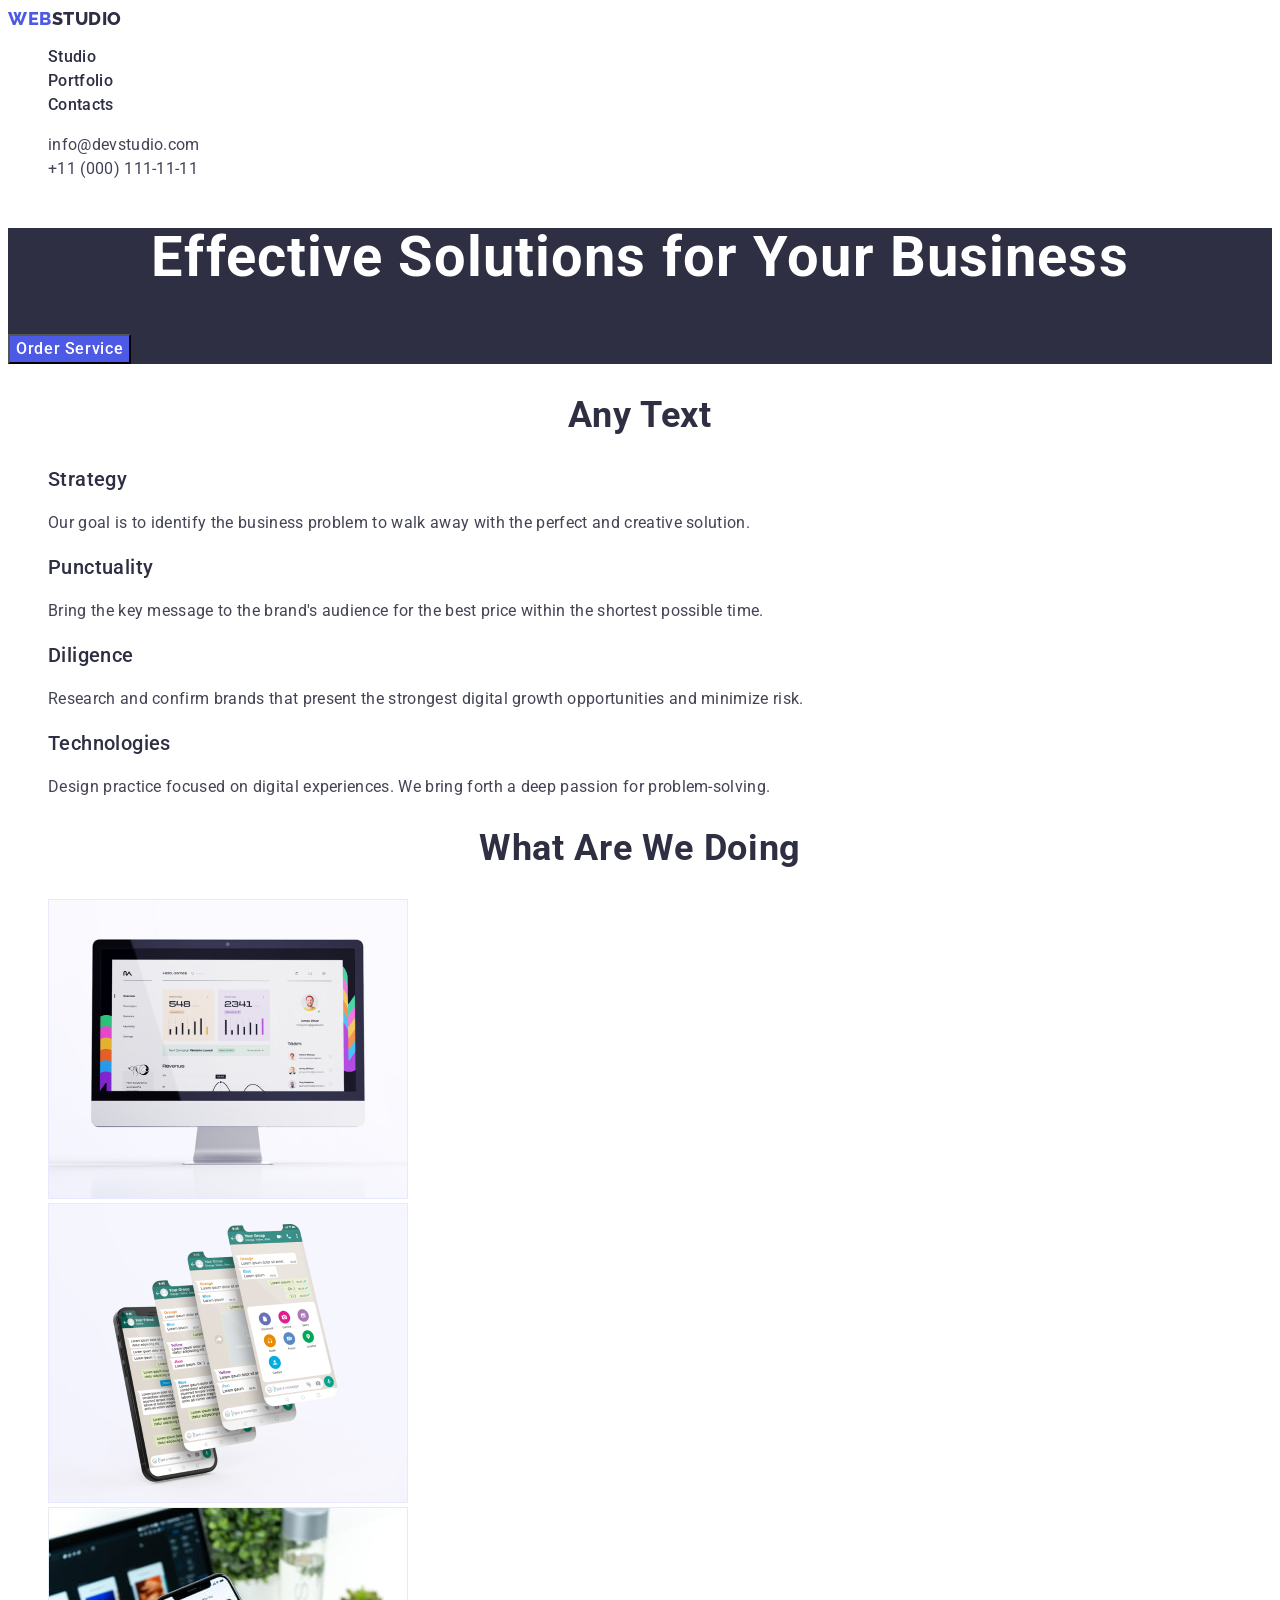
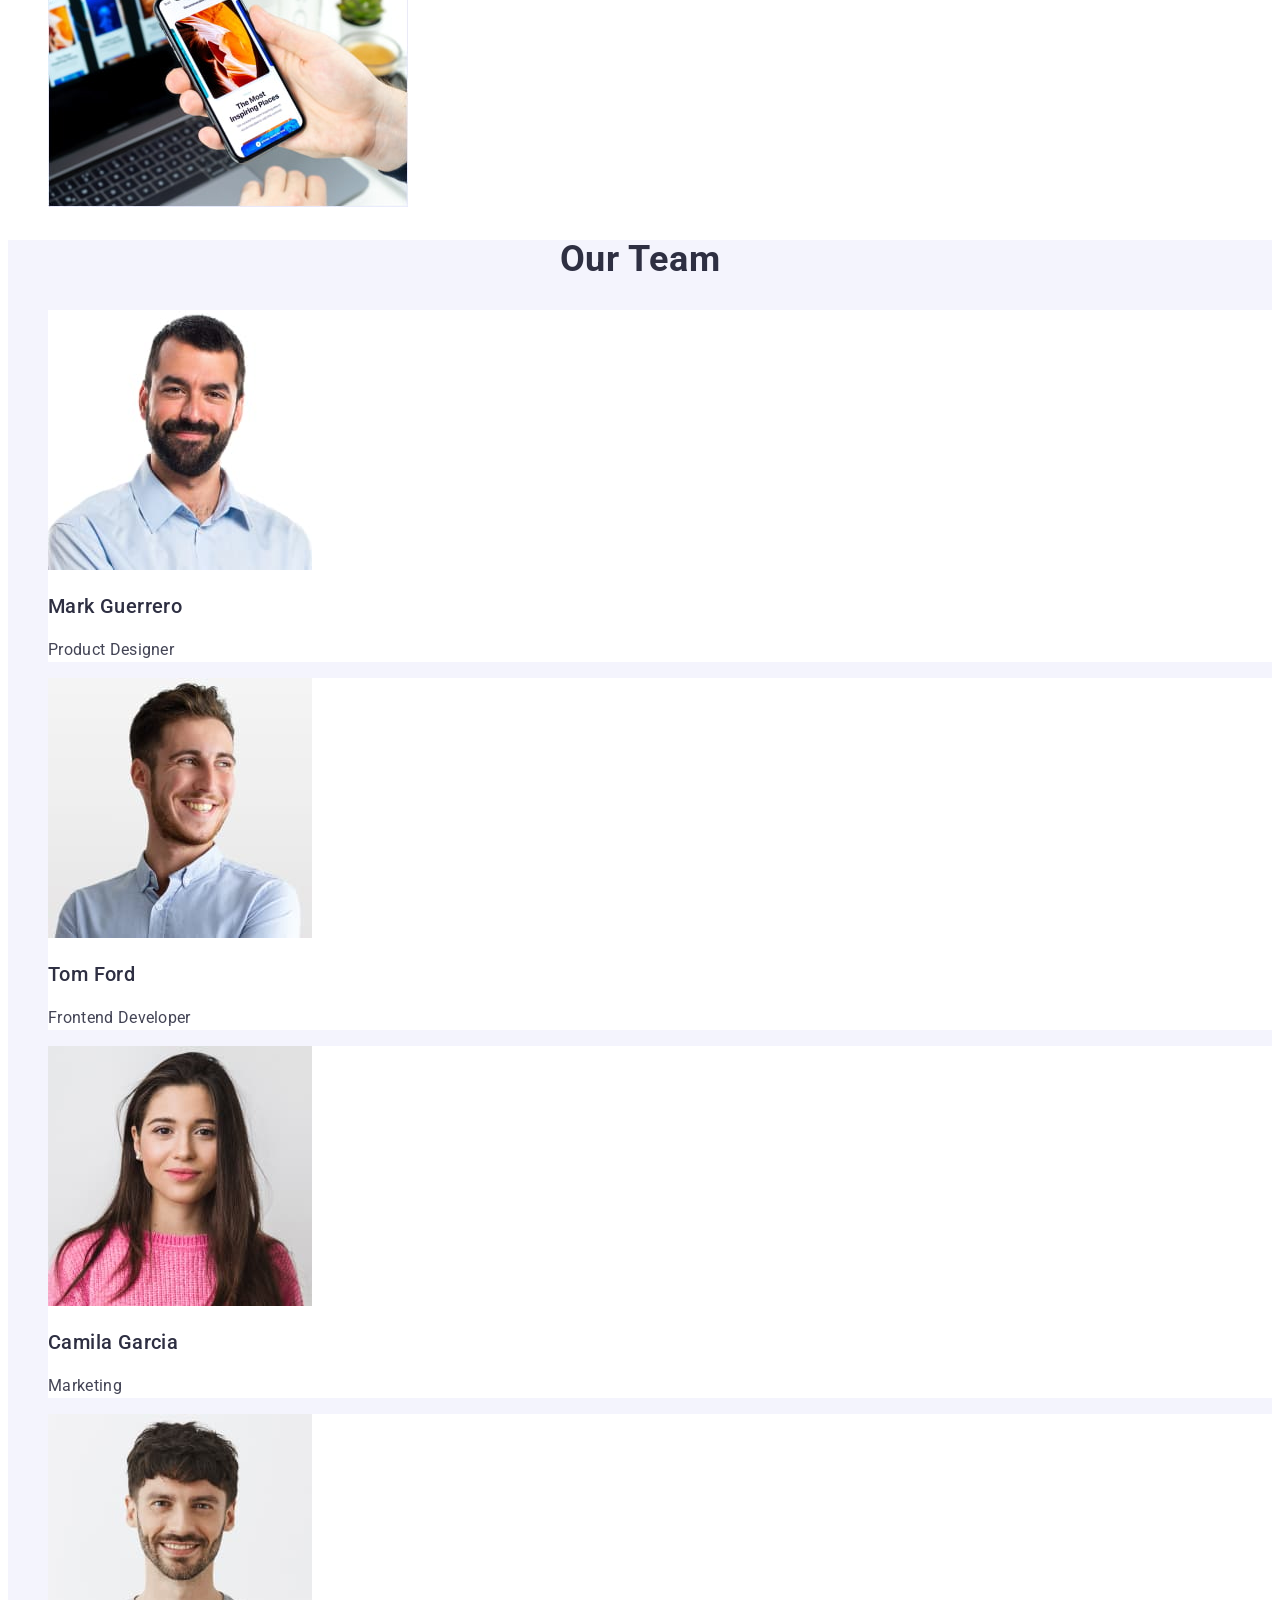
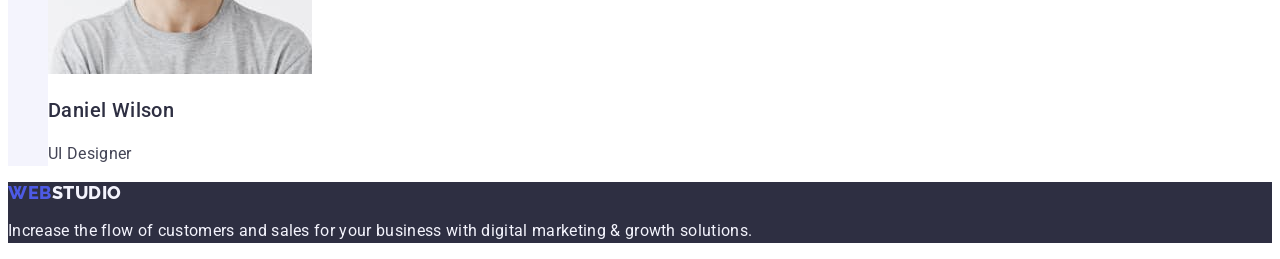
==== index.html @ 791311cb "- Update styles" ====
<!DOCTYPE html>
<html lang="en">
  <head>
    <meta charset="UTF-8" />
    <meta name="viewport" content="width=device-width, initial-scale=1.0" />
    <meta name="description" content="Web Studio" />
    <link href="./css/styles.css" rel="stylesheet" type="text/css" />
    <link rel="preconnect" href="https://fonts.googleapis.com" />
    <link rel="preconnect" href="https://fonts.gstatic.com" crossorigin />
    <link
      href="https://fonts.googleapis.com/css2?family=Raleway:wght@700&family=Roboto:wght@400;500;700;900&display=swap"
      rel="stylesheet"
    />
    <title>Web Studio</title>
  </head>

  <body>
    <header>
      <nav class="site-nav">
        <a class="link" href="./index.html"
          >WEB<span class="text-logo-studio">Studio</span></a
        >
        <!-- Navigation section -->
        <ul class="list">
          <li><a class="link" href="./index.html">Studio</a></li>
          <li><a class="link" href="./portfolio.html">Portfolio</a></li>
          <li><a class="link" href="">Contacts</a></li>
        </ul>
      </nav>
      <!-- Contacts section  -->
      <address class="contacts">
        <ul class="list">
          <li>
            <a class="link" href="mailto:info@devstudio.com"
              >info@devstudio.com</a
            >
          </li>
          <li>
            <a class="link" href="tel:+110001111111">+11 (000) 111-11-11</a>
          </li>
        </ul>
      </address>
    </header>

    <main>
      <!-- FIRST MAIN SECTION  -->
      <section class="first-section">
        <h1 class="first-header">Effective Solutions for Your Business</h1>
        <button type="button" class="order-service-button">
          Order Service
        </button>
      </section>
      <!-- SECOND SECTION  -->
      <section class="second-section">
        <!-- THERES NO HEADER BUT VALIDATOR ASKS FOR IT THERES NO HEADER BUT VALIDATOR ASKS FOR IT THERES NO HEADER BUT VALIDATOR ASKS FOR IT -->
        <h2 class="second-header">any text</h2>
        <!-- THERES NO HEADER BUT VALIDATOR ASKS FOR IT THERES NO HEADER BUT VALIDATOR ASKS FOR IT THERES NO HEADER BUT VALIDATOR ASKS FOR IT -->
        <ul class="list">
          <li>
            <h3 class="third-header">Strategy</h3>
            <p class="about-our-work">
              Our goal is to identify the business problem to walk away with the
              perfect and creative solution.
            </p>
          </li>
          <li>
            <h3 class="third-header">Punctuality</h3>
            <p class="about-our-work">
              Bring the key message to the brand's audience for the best price
              within the shortest possible time.
            </p>
          </li>
          <li>
            <h3 class="third-header">Diligence</h3>
            <p class="about-our-work">
              Research and confirm brands that present the strongest digital
              growth opportunities and minimize risk.
            </p>
          </li>
          <li>
            <h3 class="third-header">Technologies</h3>
            <p class="about-our-work">
              Design practice focused on digital experiences. We bring forth a
              deep passion for problem-solving.
            </p>
          </li>
        </ul>
      </section>
      <!-- SECTION THREE  -->
      <section class="third-section">
        <h2 class="second-header">What are we doing</h2>
        <ul class="list">
          <li>
            <img
              src="./images/stuff/computer.jpg"
              width="360"
              height="300"
              alt="Computer"
            />
          </li>
          <li>
            <img
              src="./images/stuff/phone-layers.jpg"
              width="360"
              height="300"
              alt="Phone and layers"
            />
          </li>
          <li>
            <img
              src="./images/stuff/phone.jpg"
              width="360"
              height="300"
              alt="Phone"
            />
          </li>
        </ul>
      </section>
      <!-- SECTION FOUR  -->
      <section class="four-section">
        <h2 class="second-header">Our Team</h2>
        <ul class="list">
          <li class="underlist">
            <img
              src="./images/team/Mark.jpg"
              width="264"
              height="260"
              alt="Mark Guerrero"
            />
            <h3 class="third-header">Mark Guerrero</h3>
            <p class="about-our-work">Product Designer</p>
          </li>
          <li class="underlist">
            <img
              src="./images/team/Tom.jpg"
              width="264"
              height="260"
              alt="Tom Ford"
            />
            <h3 class="third-header">Tom Ford</h3>
            <p class="about-our-work">Frontend Developer</p>
          </li>
          <li class="underlist">
            <img
              src="./images/team/Camila.jpg"
              width="264"
              height="260"
              alt="Camila Garcia"
            />
            <h3 class="third-header">Camila Garcia</h3>
            <p class="about-our-work">Marketing</p>
          </li>
          <li class="underlist">
            <img
              src="./images/team/Daniel.jpg"
              width="264"
              height="260"
              alt="Daniel Wilson"
            />
            <h3 class="third-header">Daniel Wilson</h3>
            <p class="about-our-work">UI Designer</p>
          </li>
        </ul>
      </section>
    </main>
    <!-- FOOTER  -->
    <footer class="footer">
      <a class="link" href="./index.html"
        >WEB<span class="text-logo-studio-footer">Studio</span></a
      >
      <p class="footer-text">
        Increase the flow of customers and sales for your business with digital
        marketing & growth solutions.
      </p>
    </footer>
  </body>
</html>
---- css/styles.css ----
:root {
  --header-text-color: #2e2f42;
  --iris: #4d5ae5;
  --navyblue: #2e2f42;
}

body {
  font-family: "Roboto", sans-serif;
  color: #434455;
  background-color: #ffffff;
}

.list {
  list-style: none;
}

.link {
  text-decoration: none;
}

.site-nav > .link {
  font-family: "Raleway", sans-serif;
  color: var(--iris, #4d5ae5);
  font-weight: 800;
  font-size: 18px;
  line-height: 1.17;
  letter-spacing: 0.03em;
  text-transform: uppercase;
  text-decoration: none;
}

.text-logo-studio {
  text-transform: uppercase;
  font-family: "Raleway", sans-serif;
  color: var(--navyblue, #2e2f42);
  font-weight: 800;
  font-size: 18px;
  line-height: 1.17;
  letter-spacing: 0.03em;
  text-decoration: none;
}

.site-nav .list .link {
  font-weight: 500;
  line-height: 1.5;
  letter-spacing: 0.02em;
  color: #2e2f42;
}

address {
  font-style: normal;
}

.site-nav {
  text-decoration: none;
}

.site-nav .list .link:hover,
.link:focus {
  color: #404bbf;
  font-style: normal;
  font-weight: 500;
  line-height: 24px;
  letter-spacing: 0.32px;
}

.site-nav .list .link:focus {
  color: #404bbf;
}

.contacts .list .link:hover {
  color: #404bbf;
}

.contacts .list .link:focus {
  color: #404bbf;
}

.contacts .list .link {
  color: #434455;
}

.contacts .list {
  line-height: 1.5;
  letter-spacing: 0.02em;
  color: #434455;
}

.first-header {
  color: #fff;
  text-align: center;
  /* Header 1 */
  font-size: 56px;
  font-style: normal;
  font-weight: 700;
  line-height: 1.07;
  letter-spacing: 1.12px;
}

.third-header {
  color: #2e2f42;
  font-size: 20px;
  font-style: normal;
  font-weight: 500;
  line-height: 1.2;
  letter-spacing: 0.02em;
}

.second-header {
  color: #2e2f42;
  text-align: center;
  font-size: 36px;
  font-style: normal;
  font-weight: 700;
  line-height: 1.2;
  letter-spacing: 0.72px;
  text-transform: capitalize;
}

.portfolio-section .list .about-our-work {
  font-size: 16px;
  line-height: 1.5;
  letter-spacing: 0.02em;
  color: #434455;
}

.second-header-portfolio {
  font-weight: 500;
  font-size: 20px;
  line-height: 1.2;
  letter-spacing: 0.02em;
  color: #2e2f42;
}

.first-section {
  background-color: #2e2f42;
}

.third-section > h2 {
  line-height: 1.11;
}

.four-section {
  background-color: #f4f4fd;
}

.four-section .underlist {
  background-color: #ffffff;
}

.four-section > h2 {
  line-height: 1.11;
}

.four-section > p {
  font-size: 16px;
  line-height: 1.5;
  letter-spacing: 0.02em;
}

.four-section .list > p {
  font-size: 16px;
  line-height: 1.5;
  letter-spacing: 0.02em;
}

.about-our-work {
  font-size: 16px;
  font-style: normal;
  font-weight: 400;
  line-height: 1.5;
  letter-spacing: 0.02em;
}

.contacts-mail:hover {
  color: #404bbf;
  justify-content: center;
  flex-shrink: 0;
}

.order-service-button {
  background: var(--iris, #4d5ae5);
  cursor: pointer;
  color: #ffffff;
  font-family: "Roboto", sans-serif;
  /* Button Text */
  font-size: 16px;
  font-style: normal;
  font-weight: 500;
  line-height: 1.5;
  letter-spacing: 0.04em;
}

.order-service-button:hover,
.order-service-button:focus {
  background-color: #404bbf;
}

.sorting-button {
  cursor: pointer;
  font-family: "Roboto", sans-serif;
  font-weight: 500;
  font-size: 16px;
  line-height: 1.5;
  letter-spacing: 0.04em;
  color: #4d5ae5;
  background-color: #f4f4fd;
}

.sorting-button:hover {
  color: #ffffff;
  background-color: #404bbf;
}

.sorting-button:focus {
  color: #ffffff;
  background-color: #404bbf;
}

footer {
  background-color: #2e2f42;
  flex-shrink: 0;
}

.footer .link {
  font-family: "Raleway", sans-serif;
  font-weight: 800;
  font-size: 18px;
  line-height: 1.17;
  letter-spacing: 0.03em;
  text-transform: uppercase;
  color: #4d5ae5;
}

.text-logo-studio-footer {
  color: var(--cloud, #f4f4fd);
  font-family: Raleway;
  font-size: 18px;
  font-style: normal;
  font-weight: 800;
  line-height: 1.17; /* 116.667% */
  letter-spacing: 0.03em;
  text-transform: uppercase;
}

.footer-text {
  color: #f4f4fd;
  font-size: 16px;
  font-style: normal;
  font-weight: 400;
  line-height: 24px;
  letter-spacing: 0.32px;
}
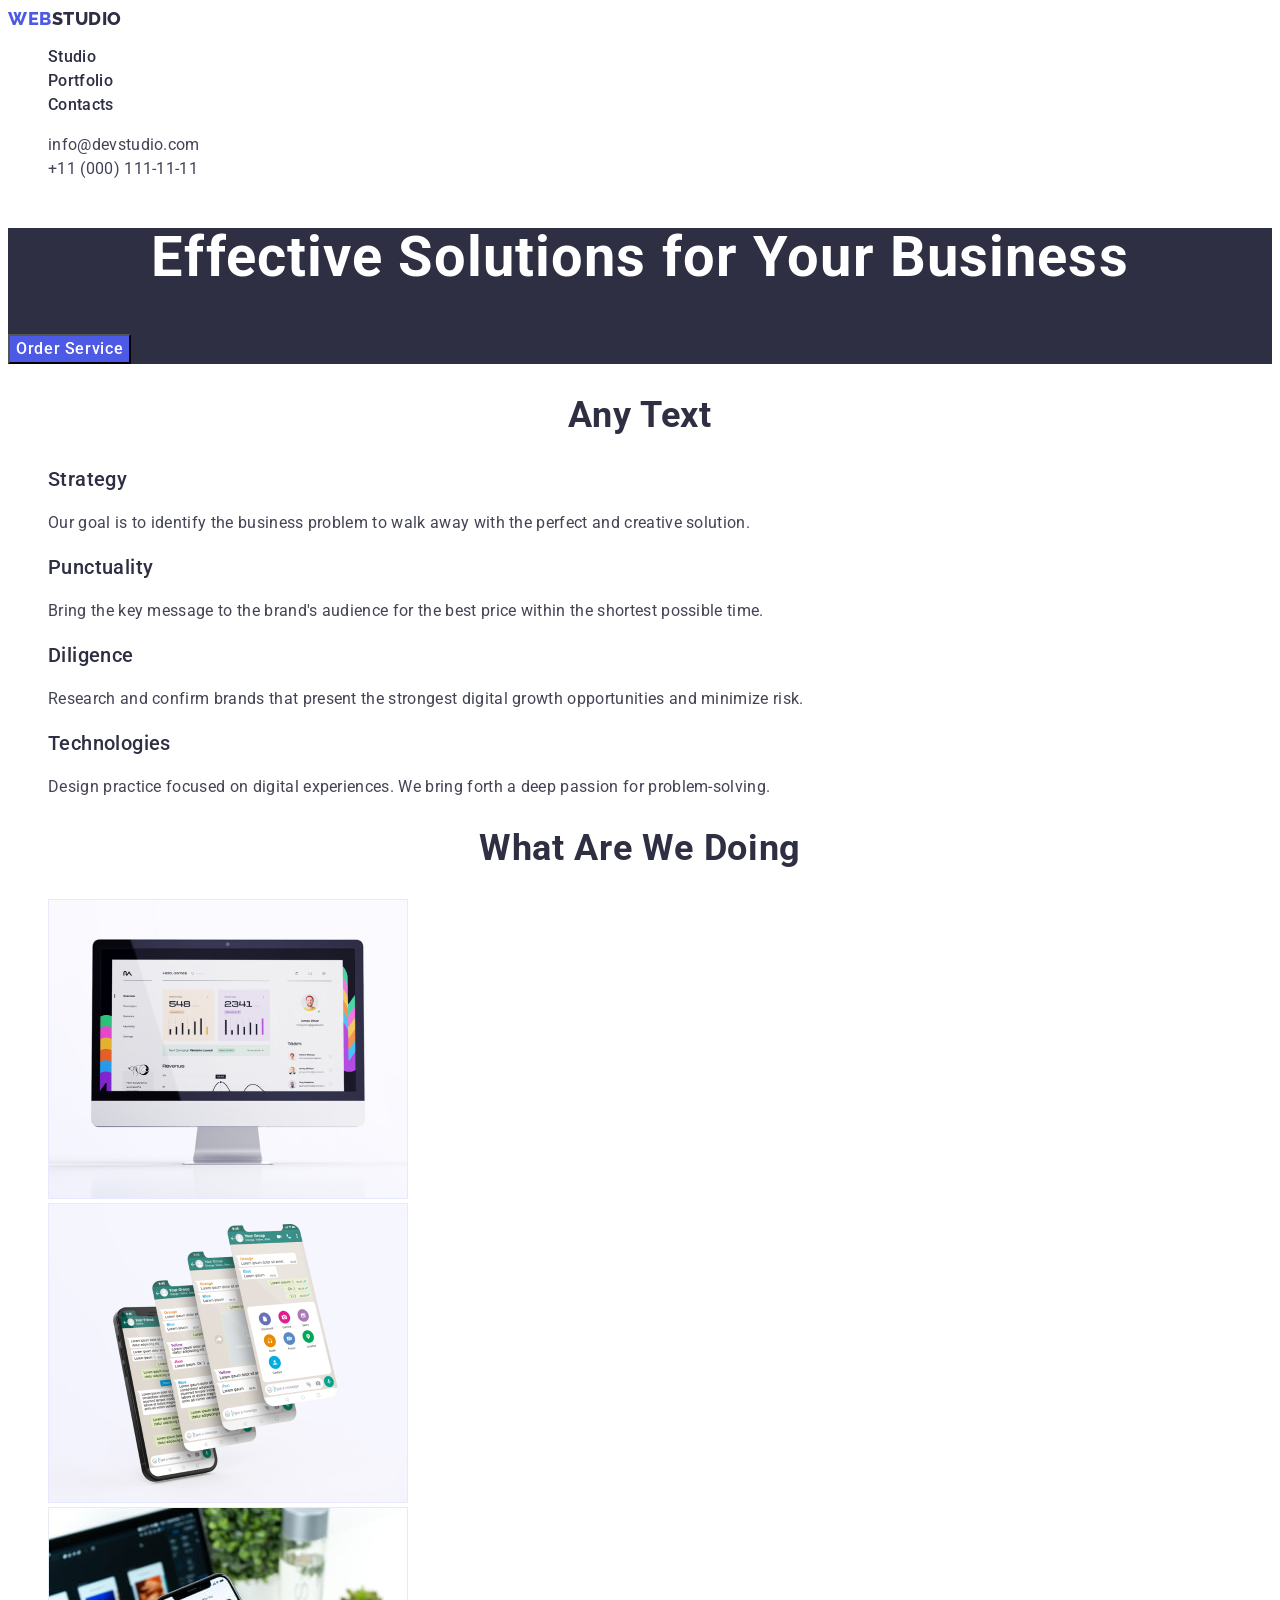
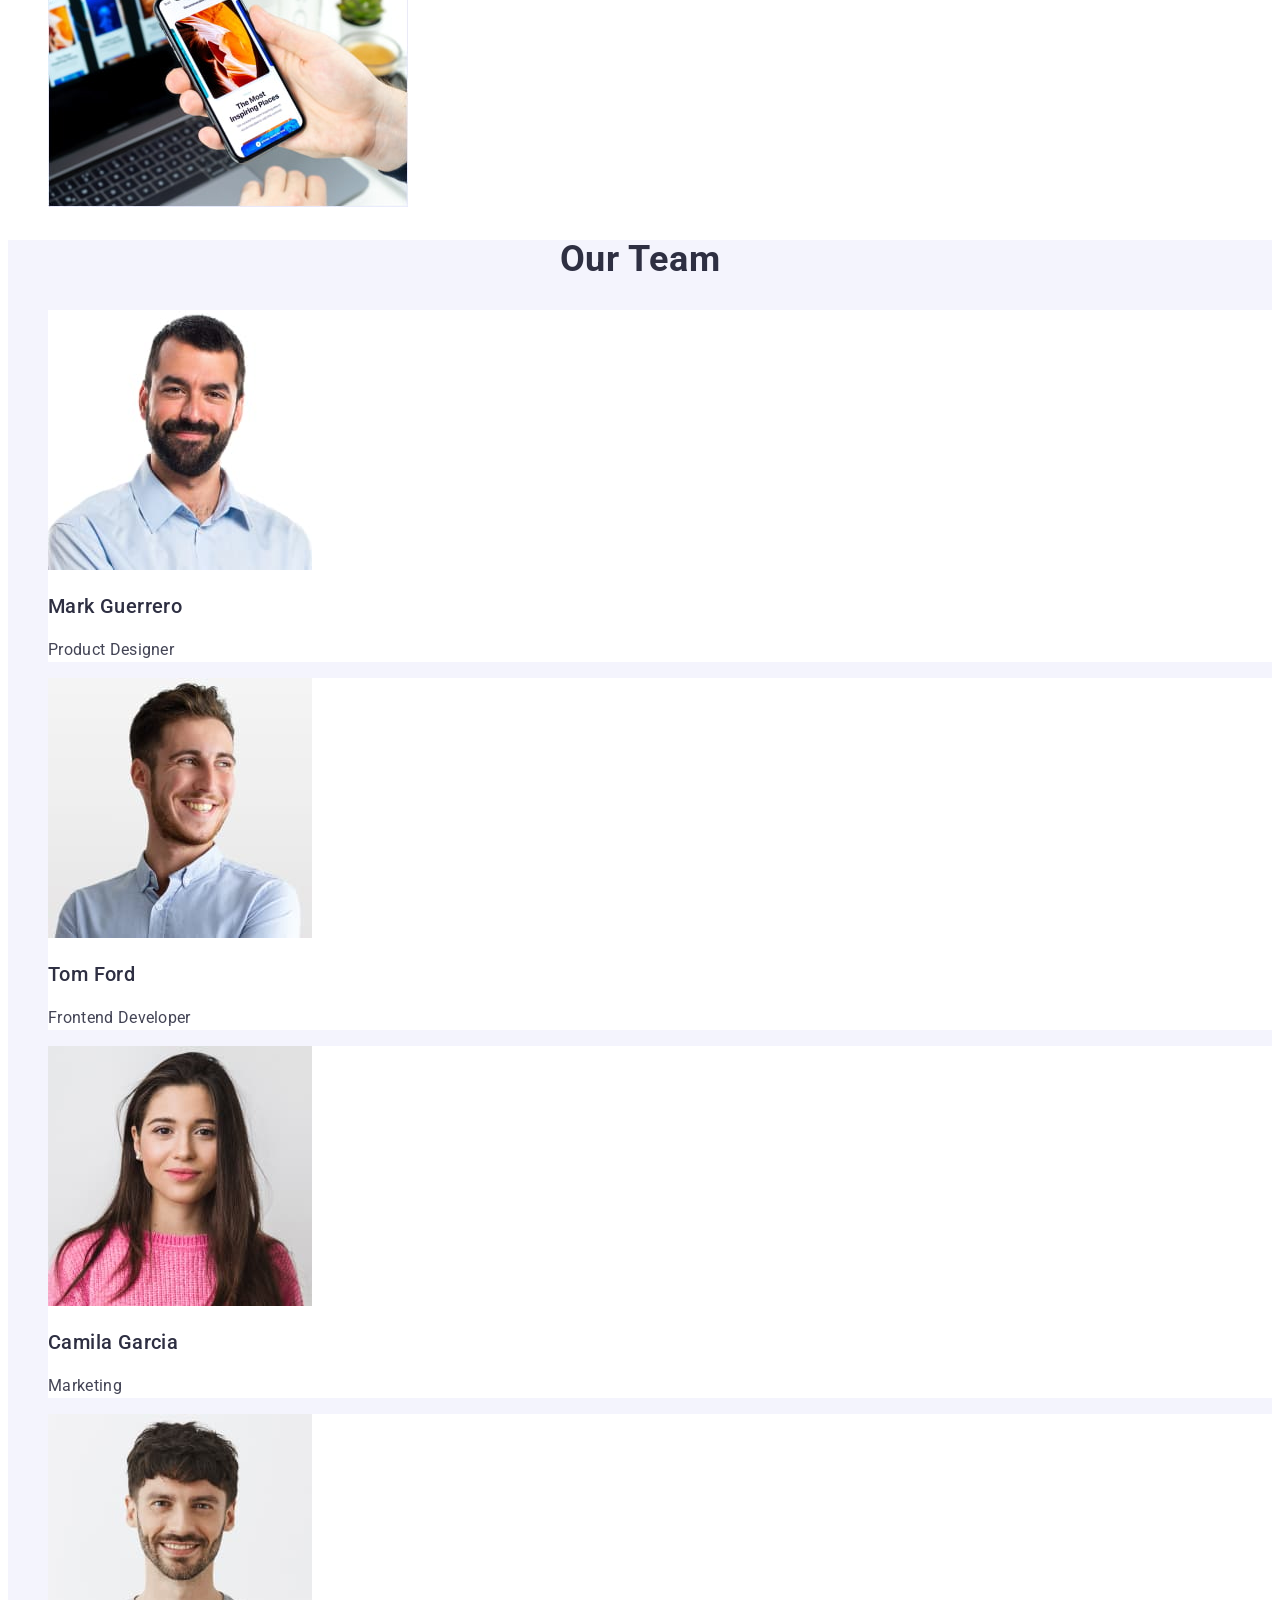
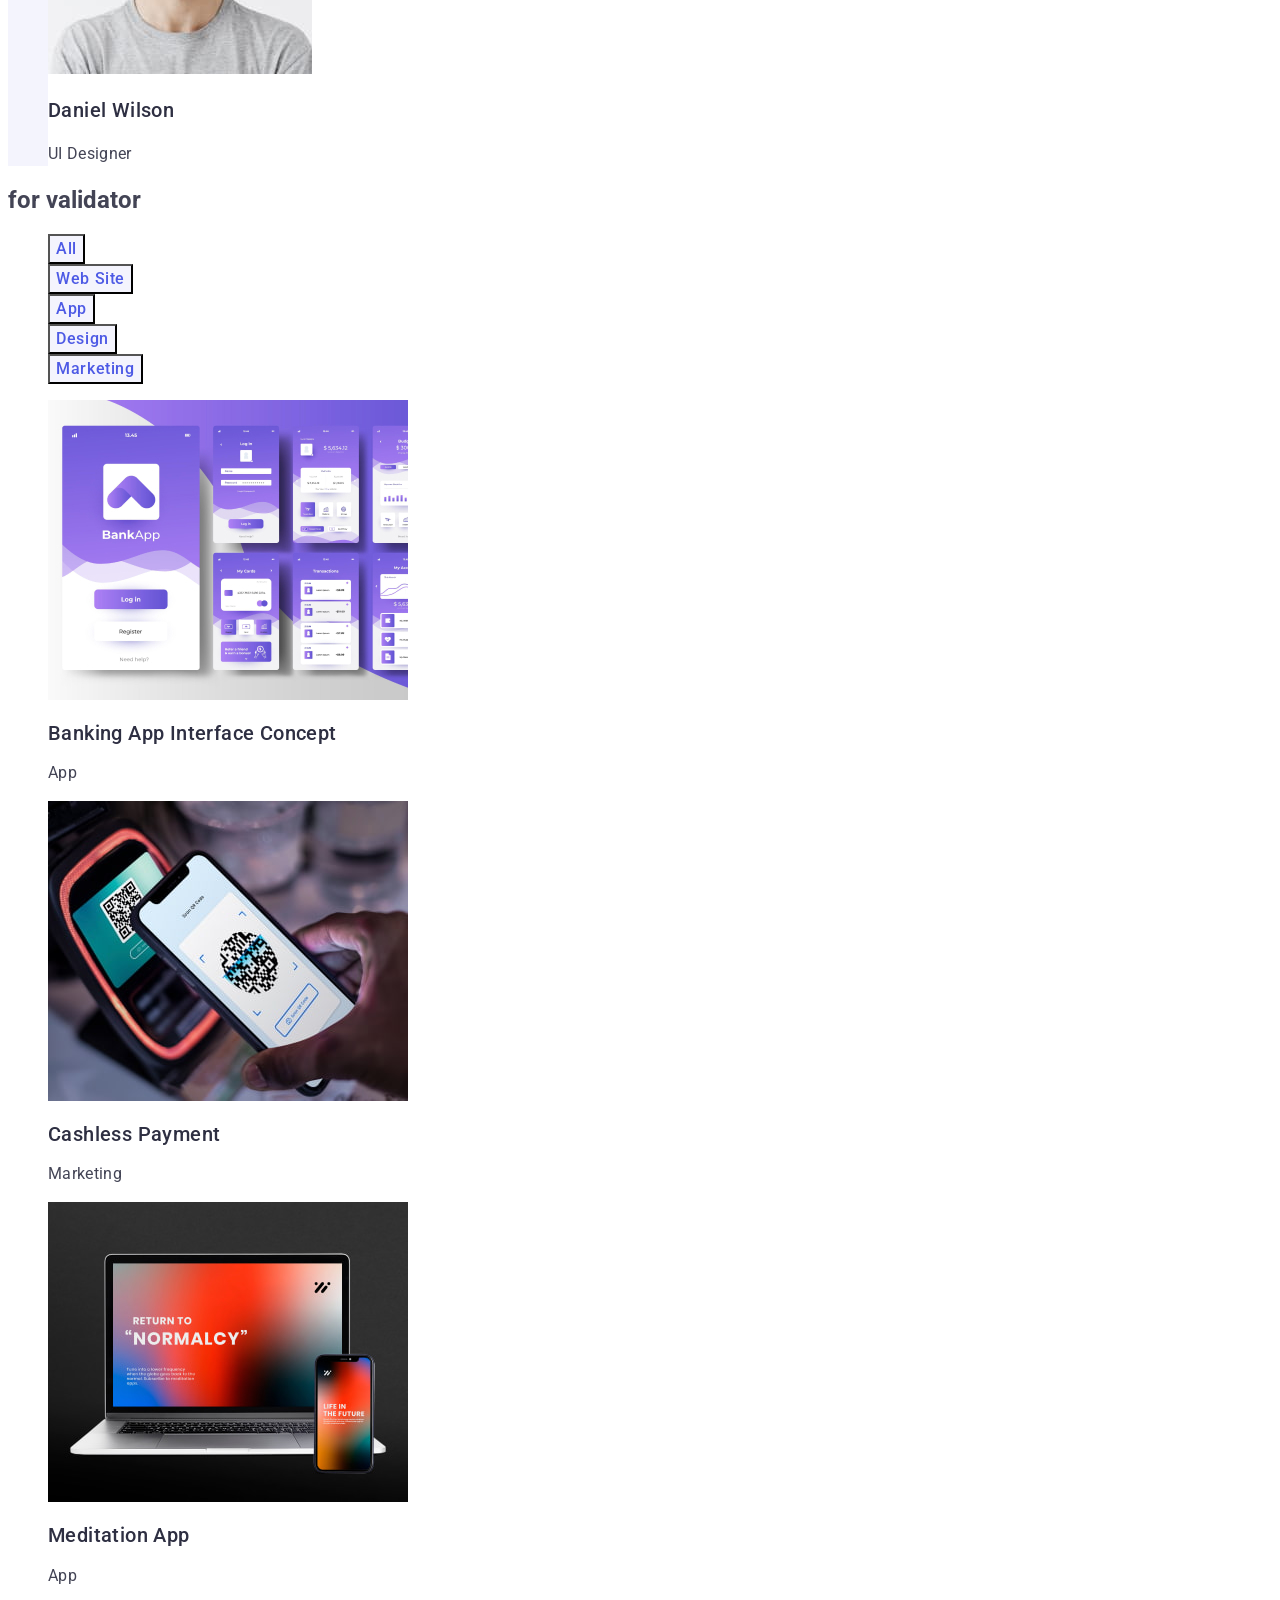
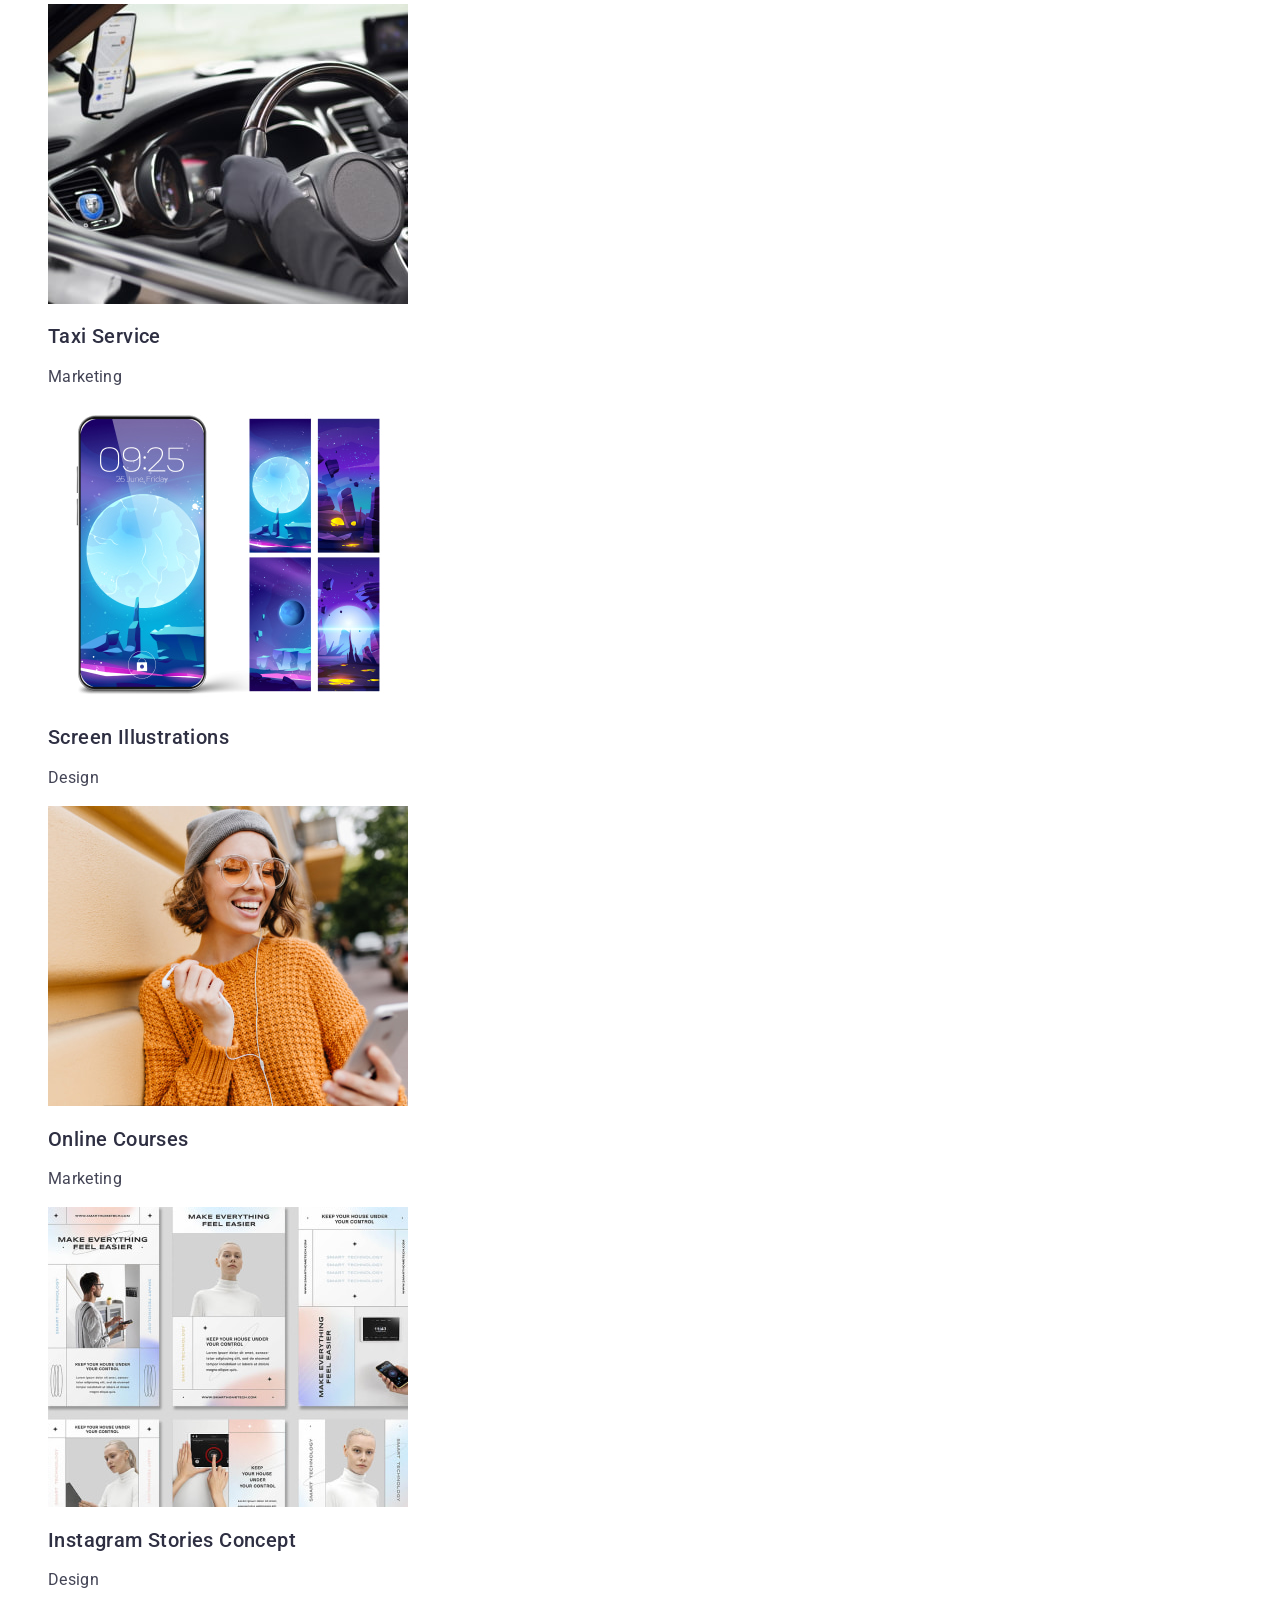
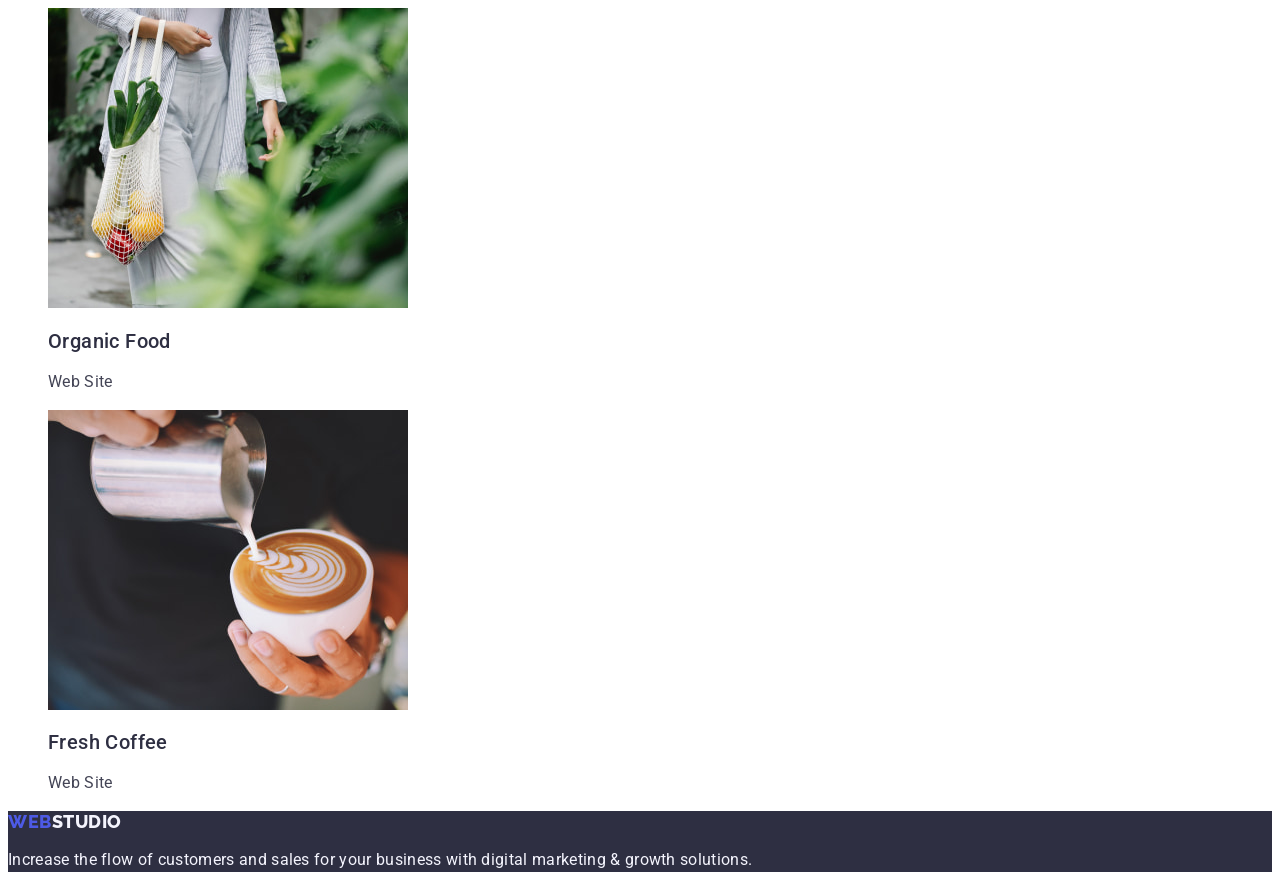
==== commit a66ca14e: "- upd" ====
--- a/index.html
+++ b/index.html
@@ -162,6 +162,141 @@
           </li>
         </ul>
       </section>
+
+      <section class="portfolio-section">
+        <h1>for validator</h1>
+        <!-- SORTING LIST  -->
+        <ul class="list">
+          <li>
+            <button class="sorting-button" type="button">All</button>
+          </li>
+          <li>
+            <button class="sorting-button" type="button">Web Site</button>
+          </li>
+          <li>
+            <button class="sorting-button" type="button">App</button>
+          </li>
+          <li>
+            <button class="sorting-button" type="button">Design</button>
+          </li>
+          <li>
+            <button class="sorting-button" type="button">Marketing</button>
+          </li>
+        </ul>
+        <!-- CONTENT LIST  -->
+        <ul class="list">
+          <li>
+            <a href="" class="link"
+              ><img
+                src="./images/portfolio/bank-interface-concept.jpg"
+                width="360"
+                height="300"
+                alt="Bank Interface Concept"
+              />
+              <h2 class="second-header-portfolio">
+                Banking App Interface Concept
+              </h2>
+              <p class="about-our-work">App</p></a
+            >
+          </li>
+          <li>
+            <a href="" class="link"
+              ><img
+                src="./images/portfolio/cashless-payment.jpg"
+                width="360"
+                height="300"
+                alt="Cashless Payment"
+              />
+              <h2 class="second-header-portfolio">Cashless Payment</h2>
+              <p class="about-our-work">Marketing</p></a
+            >
+          </li>
+          <li>
+            <a href="" class="link"
+              ><img
+                src="./images/portfolio/meditation-app.jpg"
+                width="360"
+                height="300"
+                alt="Meditation App"
+              />
+              <h2 class="second-header-portfolio">Meditation App</h2>
+              <p class="about-our-work">App</p></a
+            >
+          </li>
+          <li>
+            <a href="" class="link"
+              ><img
+                src="./images/portfolio/taxi-service.jpg"
+                width="360"
+                height="300"
+                alt="Taxi Driver"
+              />
+              <h2 class="second-header-portfolio">Taxi Service</h2>
+              <p class="about-our-work">Marketing</p></a
+            >
+          </li>
+          <li>
+            <a href="" class="link"
+              ><img
+                src="./images/portfolio/screen-illustrations.jpg"
+                width="360"
+                height="300"
+                alt="Screen Illustrations"
+              />
+              <h2 class="second-header-portfolio">Screen Illustrations</h2>
+              <p class="about-our-work">Design</p></a
+            >
+          </li>
+          <li>
+            <a href="" class="link"
+              ><img
+                src="./images/portfolio/online-courses.jpg"
+                width="360"
+                height="300"
+                alt="Girl online courses"
+              />
+              <h2 class="second-header-portfolio">Online Courses</h2>
+              <p class="about-our-work">Marketing</p></a
+            >
+          </li>
+          <li>
+            <a href="" class="link"
+              ><img
+                src="./images/portfolio/insta-stories-concept.jpg"
+                width="360"
+                height="300"
+                alt="Instagram Stories"
+              />
+              <h2 class="second-header-portfolio">Instagram Stories Concept</h2>
+              <p class="about-our-work">Design</p></a
+            >
+          </li>
+          <li>
+            <a href="" class="link"
+              ><img
+                src="./images/portfolio/organic-food.jpg"
+                width="360"
+                height="300"
+                alt="Organic Food"
+              />
+              <h2 class="second-header-portfolio">Organic Food</h2>
+              <p class="about-our-work">Web Site</p></a
+            >
+          </li>
+          <li>
+            <a href="" class="link"
+              ><img
+                src="./images/portfolio/fresh-coffee.jpg"
+                width="360"
+                height="300"
+                alt="Fresh Coffee"
+              />
+              <h2 class="second-header-portfolio">Fresh Coffee</h2>
+              <p class="about-our-work">Web Site</p></a
+            >
+          </li>
+        </ul>
+      </section>
     </main>
     <!-- FOOTER  -->
     <footer class="footer">
--- a/css/styles.css
+++ b/css/styles.css
@@ -5,7 +5,7 @@
 }
 
 body {
-  font-family: "Roboto", sans-serif;
+  font-family: 'Roboto', sans-serif;
   color: #434455;
   background-color: #ffffff;
 }
@@ -16,10 +16,11 @@
 
 .link {
   text-decoration: none;
+  object-fit: contain;
 }
 
 .site-nav > .link {
-  font-family: "Raleway", sans-serif;
+  font-family: 'Raleway', sans-serif;
   color: var(--iris, #4d5ae5);
   font-weight: 800;
   font-size: 18px;
@@ -31,7 +32,7 @@
 
 .text-logo-studio {
   text-transform: uppercase;
-  font-family: "Raleway", sans-serif;
+  font-family: 'Raleway', sans-serif;
   color: var(--navyblue, #2e2f42);
   font-weight: 800;
   font-size: 18px;
@@ -182,7 +183,7 @@
   background: var(--iris, #4d5ae5);
   cursor: pointer;
   color: #ffffff;
-  font-family: "Roboto", sans-serif;
+  font-family: 'Roboto', sans-serif;
   /* Button Text */
   font-size: 16px;
   font-style: normal;
@@ -198,7 +199,7 @@
 
 .sorting-button {
   cursor: pointer;
-  font-family: "Roboto", sans-serif;
+  font-family: 'Roboto', sans-serif;
   font-weight: 500;
   font-size: 16px;
   line-height: 1.5;
@@ -223,7 +224,7 @@
 }
 
 .footer .link {
-  font-family: "Raleway", sans-serif;
+  font-family: 'Raleway', sans-serif;
   font-weight: 800;
   font-size: 18px;
   line-height: 1.17;
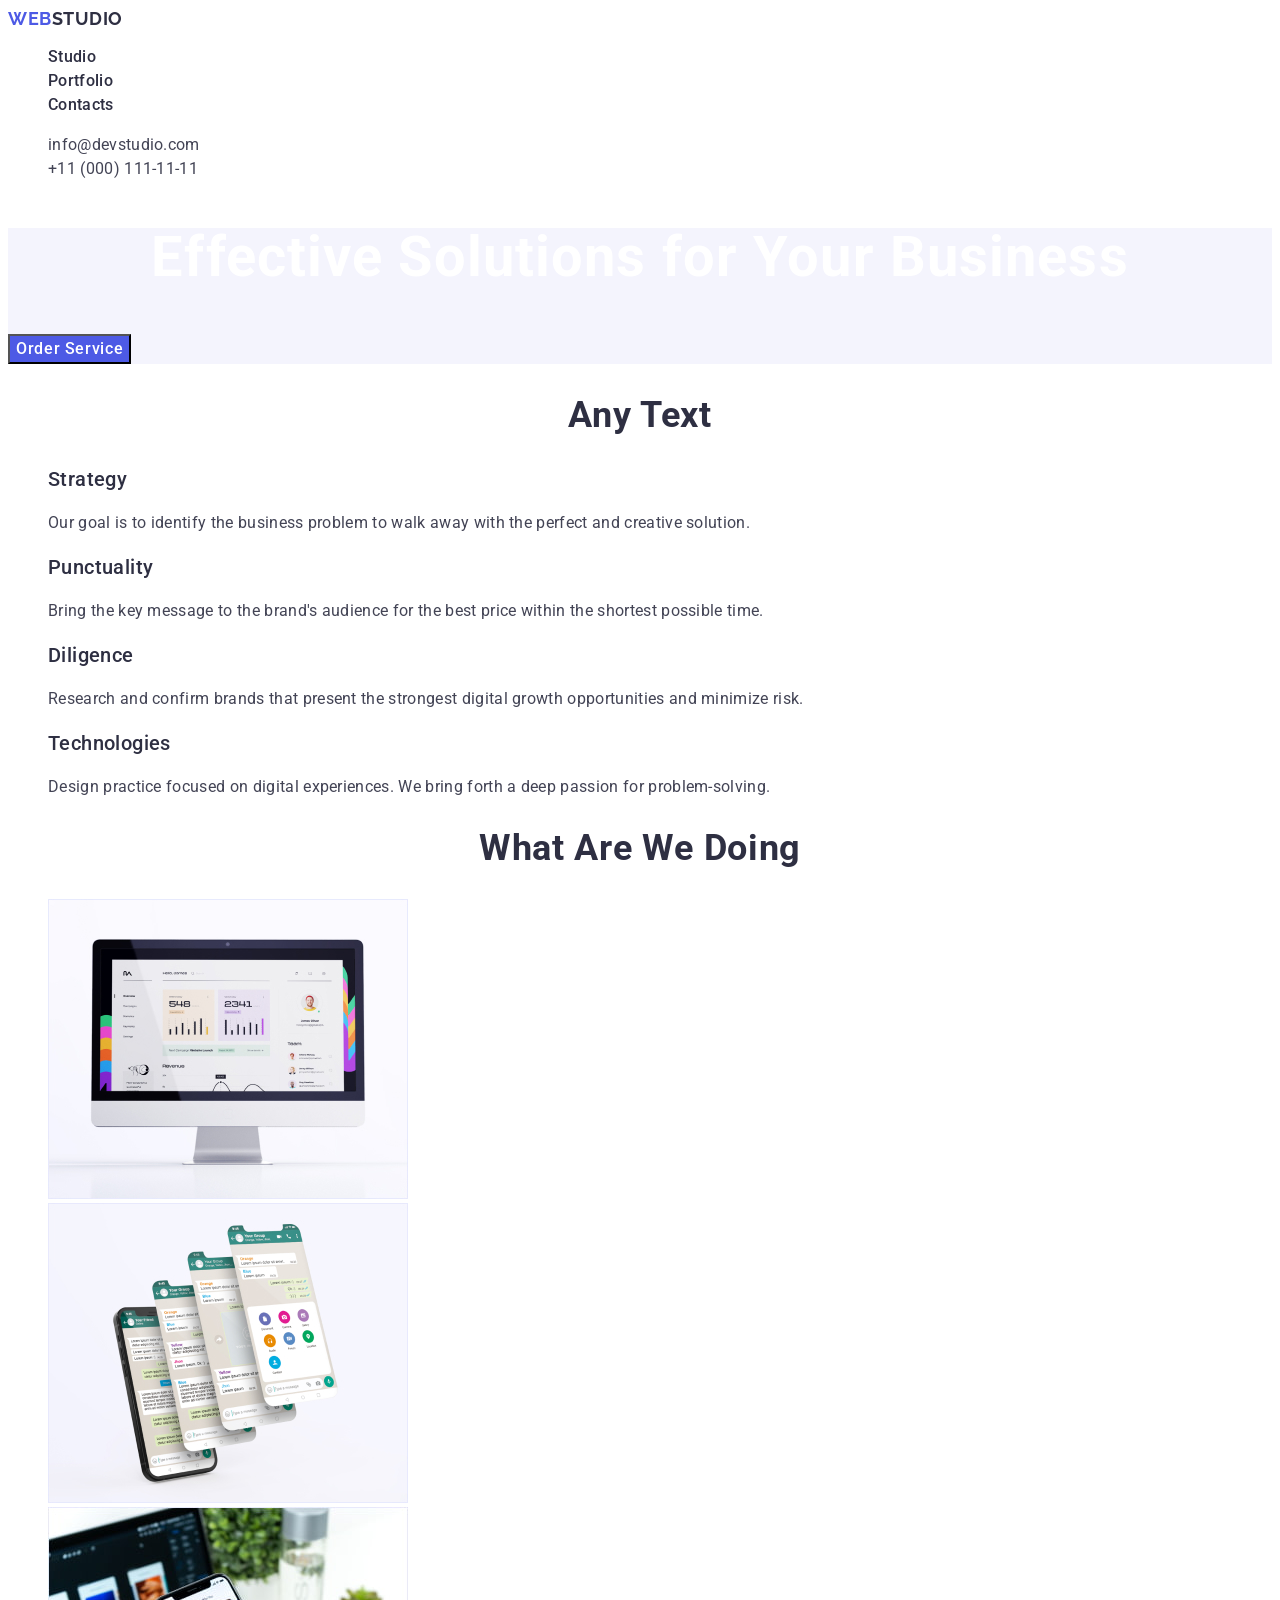
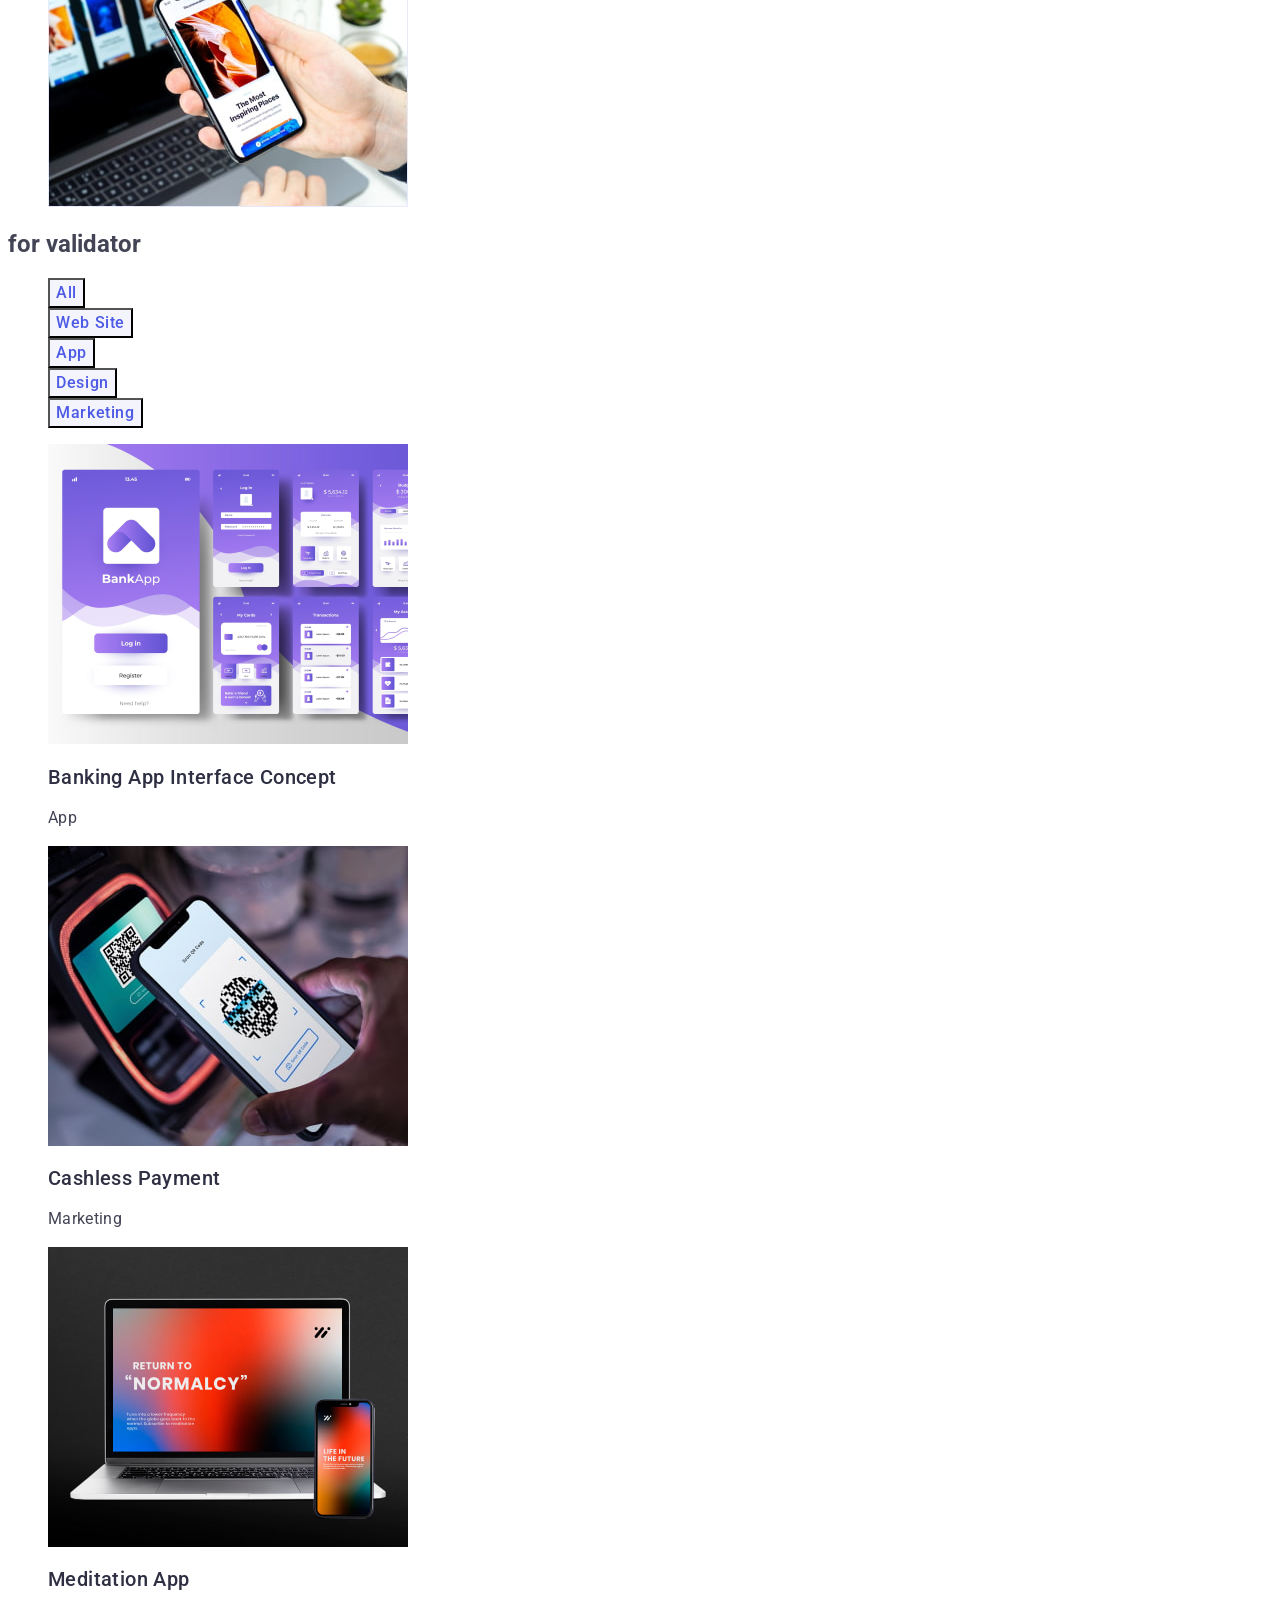
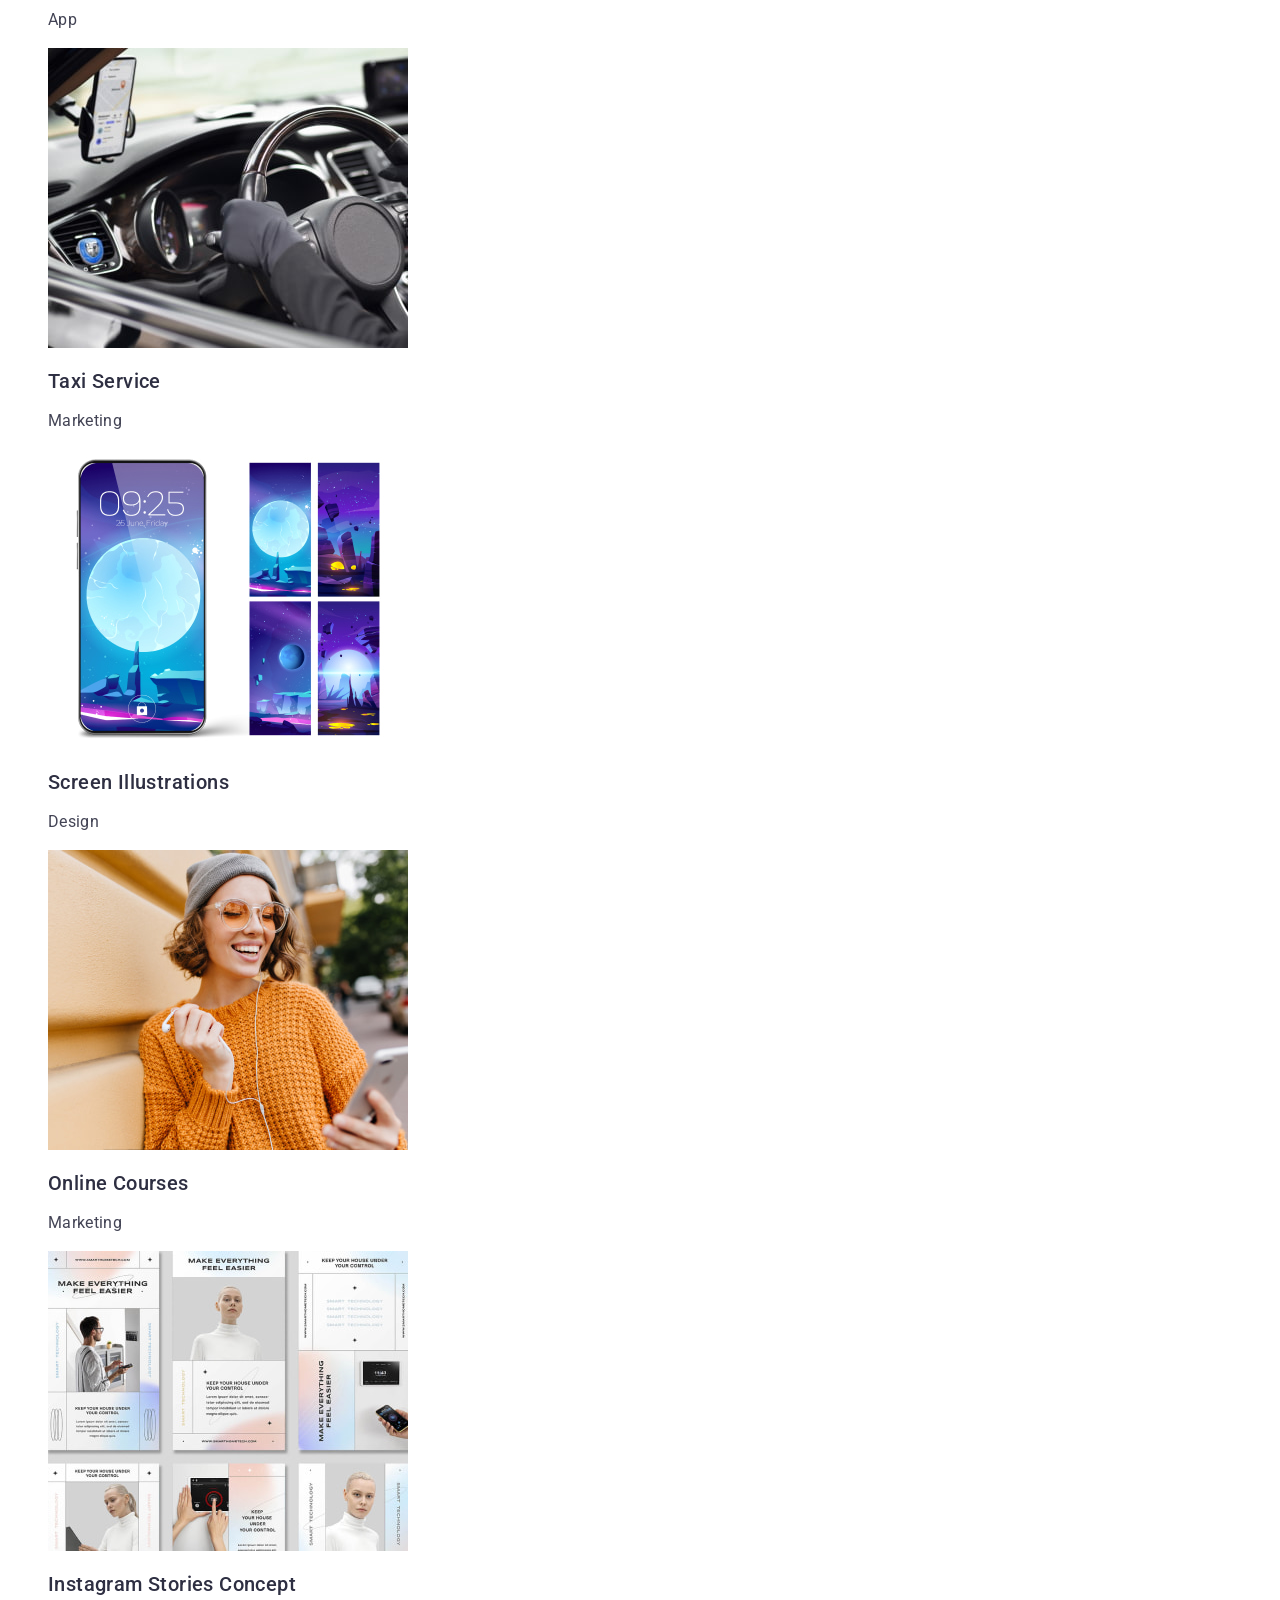
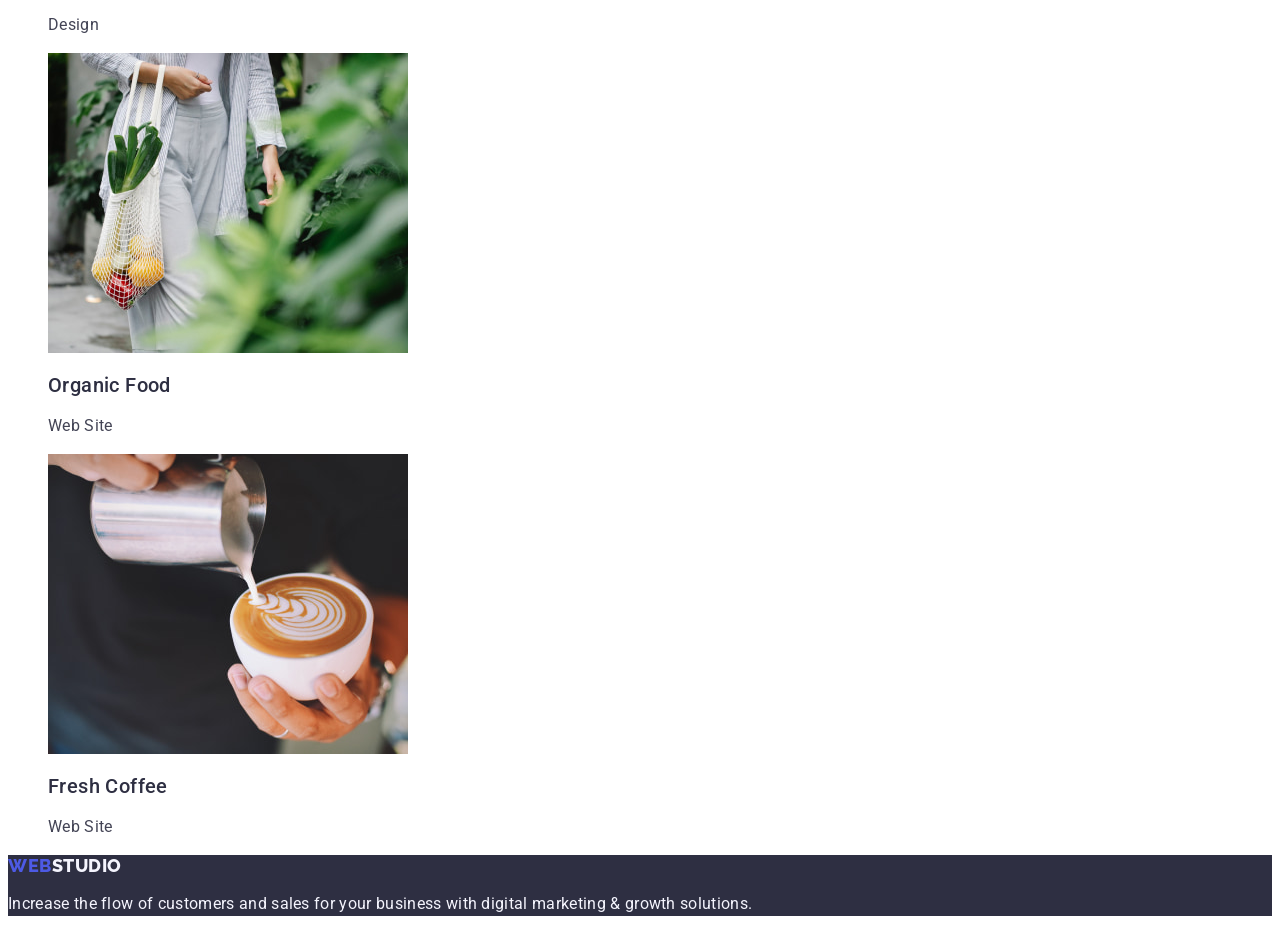
==== commit 3368fe0c: "upd" ====
--- a/index.html
+++ b/index.html
@@ -23,7 +23,7 @@
         <!-- Navigation section -->
         <ul class="list">
           <li><a class="link" href="./index.html">Studio</a></li>
-          <li><a class="link" href="./portfolio.html">Portfolio</a></li>
+          <li><a class="link" href="">Portfolio</a></li>
           <li><a class="link" href="">Contacts</a></li>
         </ul>
       </nav>
@@ -117,52 +117,6 @@
         </ul>
       </section>
       <!-- SECTION FOUR  -->
-      <section class="four-section">
-        <h2 class="second-header">Our Team</h2>
-        <ul class="list">
-          <li class="underlist">
-            <img
-              src="./images/team/Mark.jpg"
-              width="264"
-              height="260"
-              alt="Mark Guerrero"
-            />
-            <h3 class="third-header">Mark Guerrero</h3>
-            <p class="about-our-work">Product Designer</p>
-          </li>
-          <li class="underlist">
-            <img
-              src="./images/team/Tom.jpg"
-              width="264"
-              height="260"
-              alt="Tom Ford"
-            />
-            <h3 class="third-header">Tom Ford</h3>
-            <p class="about-our-work">Frontend Developer</p>
-          </li>
-          <li class="underlist">
-            <img
-              src="./images/team/Camila.jpg"
-              width="264"
-              height="260"
-              alt="Camila Garcia"
-            />
-            <h3 class="third-header">Camila Garcia</h3>
-            <p class="about-our-work">Marketing</p>
-          </li>
-          <li class="underlist">
-            <img
-              src="./images/team/Daniel.jpg"
-              width="264"
-              height="260"
-              alt="Daniel Wilson"
-            />
-            <h3 class="third-header">Daniel Wilson</h3>
-            <p class="about-our-work">UI Designer</p>
-          </li>
-        </ul>
-      </section>
-
       <section class="portfolio-section">
         <h1>for validator</h1>
         <!-- SORTING LIST  -->
--- a/css/styles.css
+++ b/css/styles.css
@@ -22,7 +22,7 @@
 .site-nav > .link {
   font-family: 'Raleway', sans-serif;
   color: var(--iris, #4d5ae5);
-  font-weight: 800;
+  font-weight: 700;
   font-size: 18px;
   line-height: 1.17;
   letter-spacing: 0.03em;
@@ -34,7 +34,7 @@
   text-transform: uppercase;
   font-family: 'Raleway', sans-serif;
   color: var(--navyblue, #2e2f42);
-  font-weight: 800;
+  font-weight: 700;
   font-size: 18px;
   line-height: 1.17;
   letter-spacing: 0.03em;
@@ -134,7 +134,7 @@
 }
 
 .first-section {
-  background-color: #2e2f42;
+  background-color: #f4f4fd;
 }
 
 .third-section > h2 {
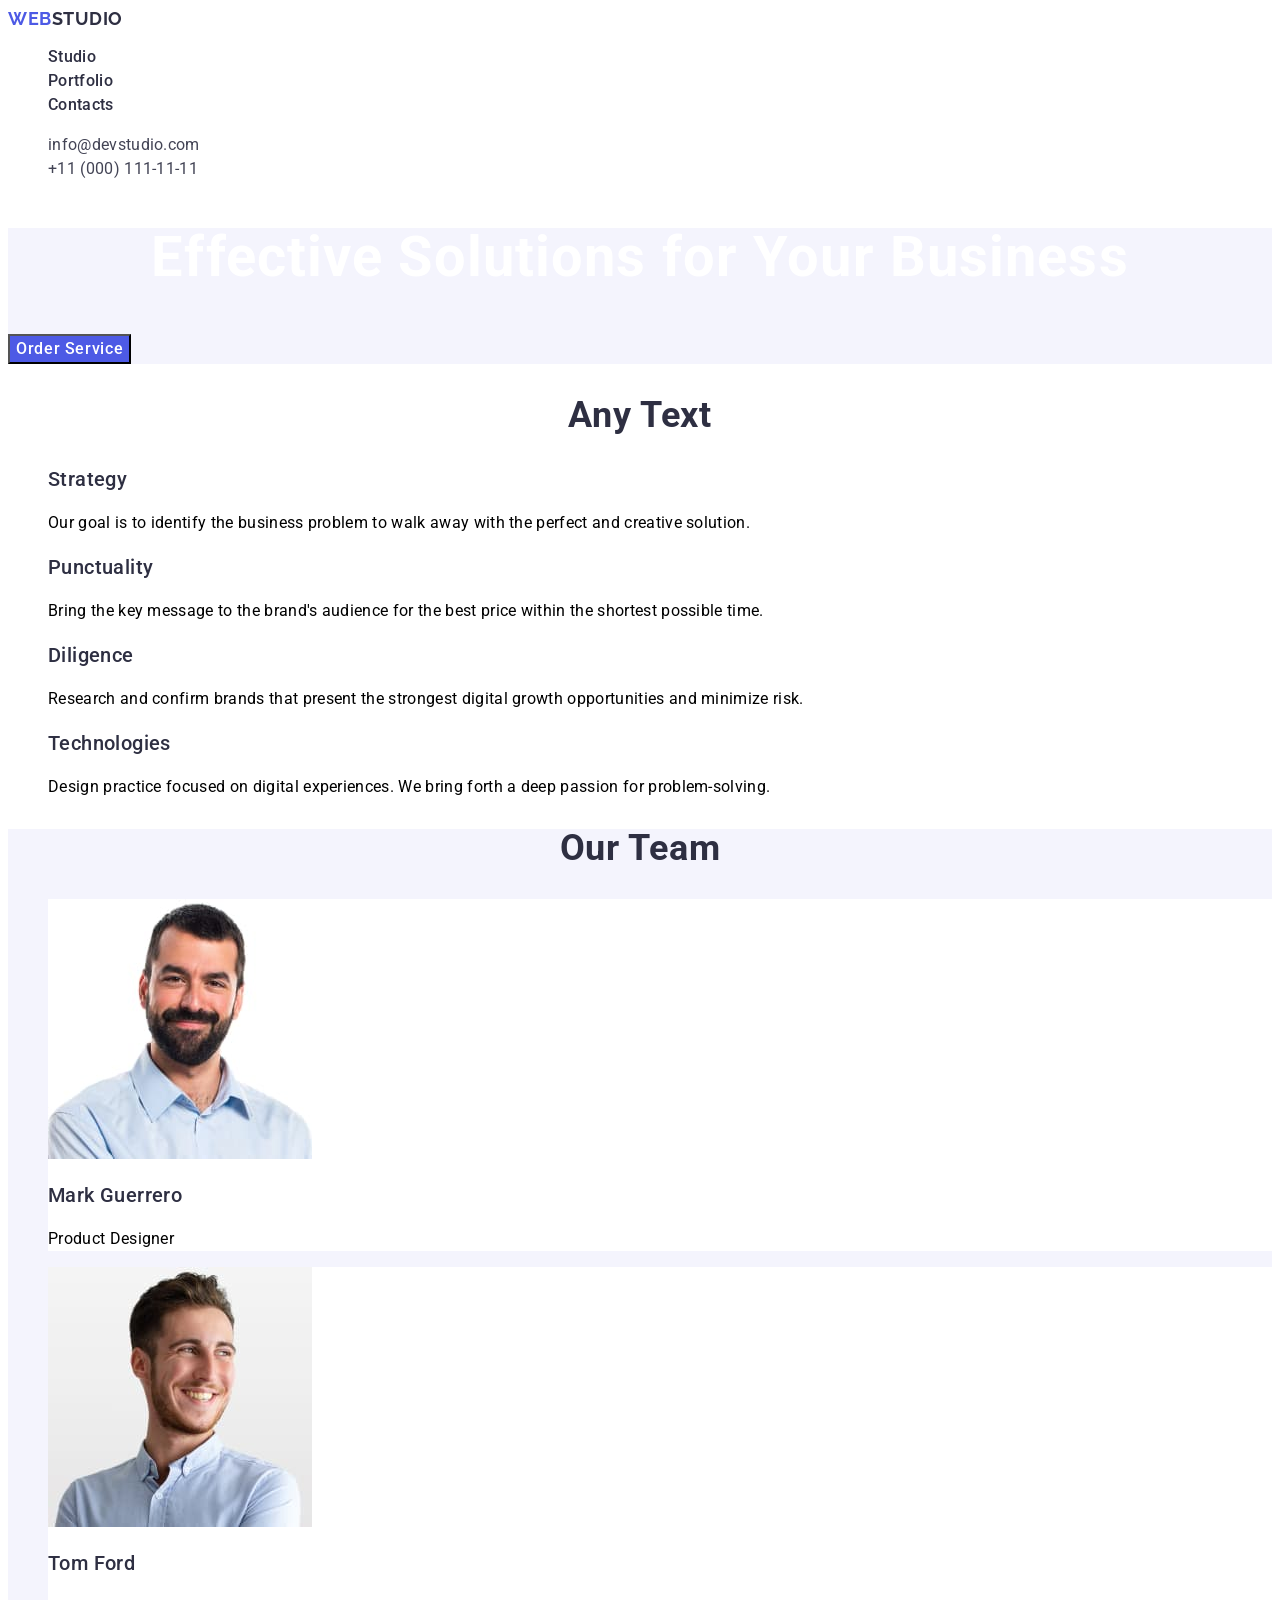
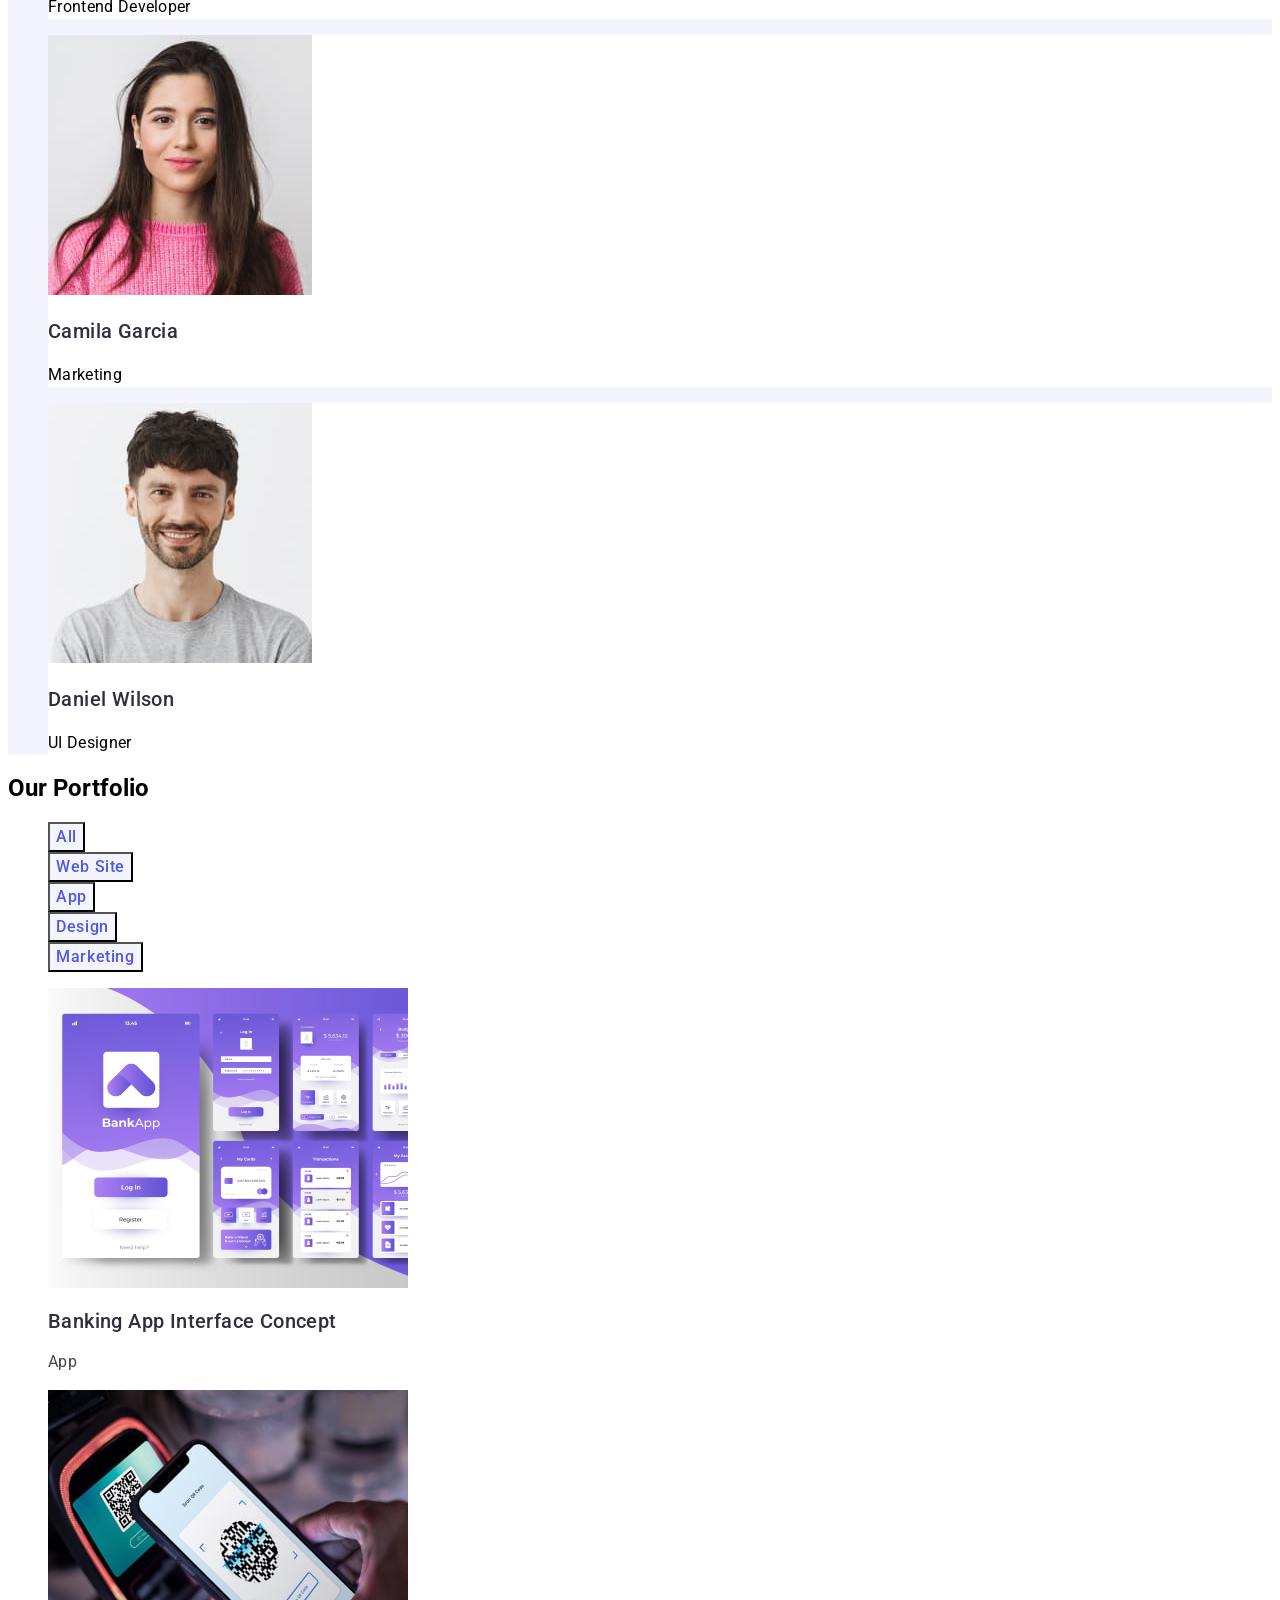
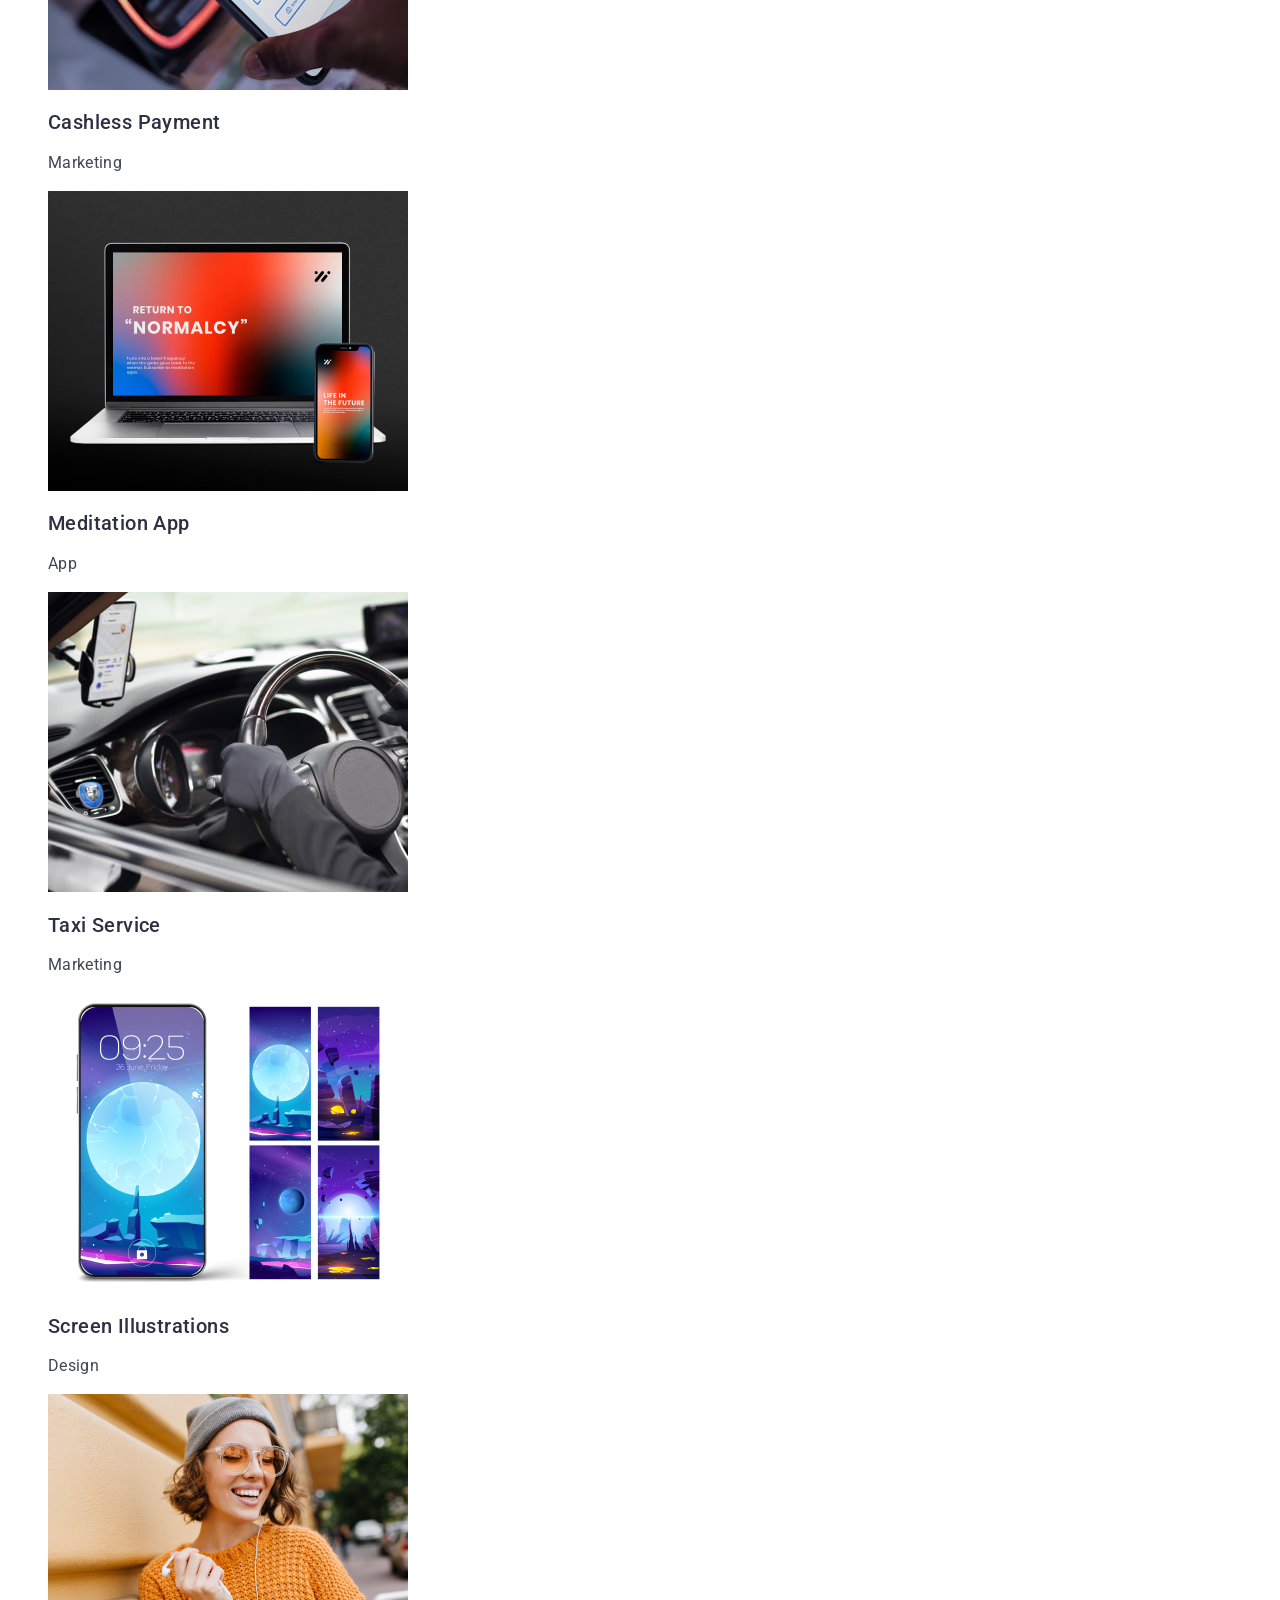
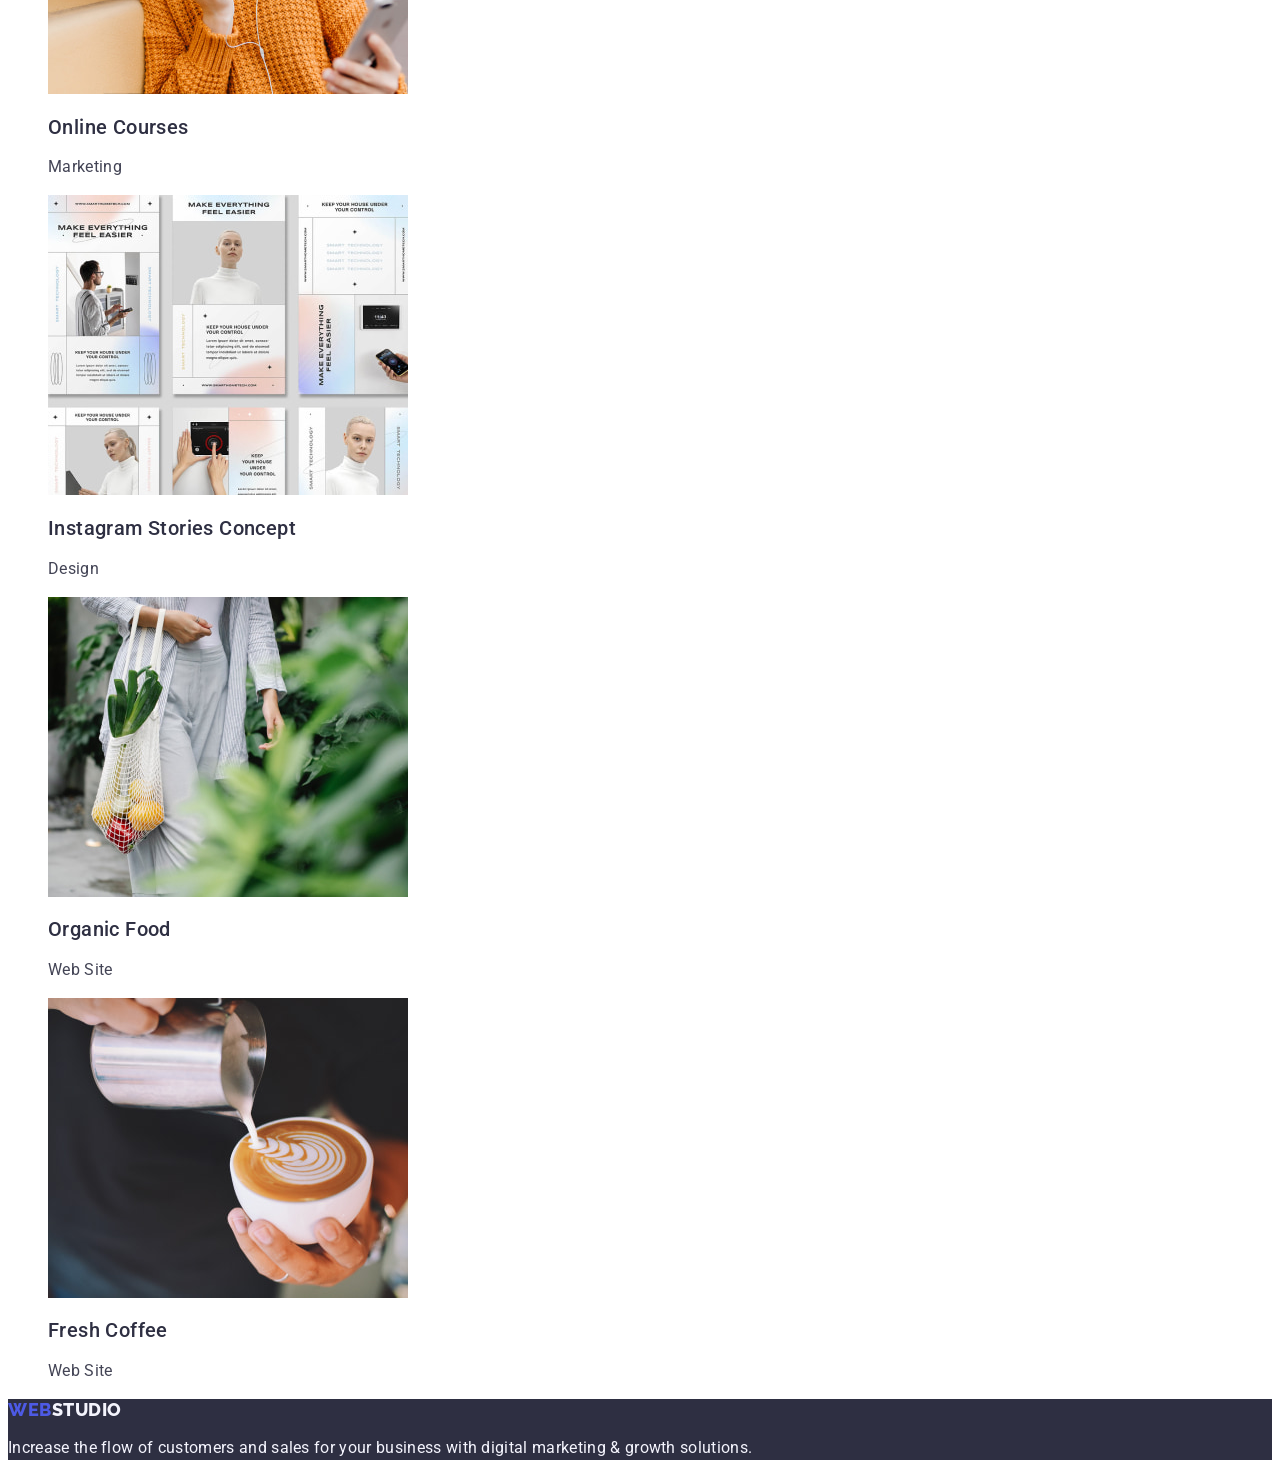
==== commit 7a39723d: "upd" ====
--- a/index.html
+++ b/index.html
@@ -87,38 +87,54 @@
         </ul>
       </section>
       <!-- SECTION THREE  -->
-      <section class="third-section">
-        <h2 class="second-header">What are we doing</h2>
-        <ul class="list">
-          <li>
-            <img
-              src="./images/stuff/computer.jpg"
-              width="360"
-              height="300"
-              alt="Computer"
-            />
-          </li>
-          <li>
-            <img
-              src="./images/stuff/phone-layers.jpg"
-              width="360"
-              height="300"
-              alt="Phone and layers"
-            />
-          </li>
-          <li>
-            <img
-              src="./images/stuff/phone.jpg"
-              width="360"
-              height="300"
-              alt="Phone"
-            />
+      <section class="four-section">
+        <h2 class="second-header">Our Team</h2>
+        <ul class="list">
+          <li class="underlist">
+            <img
+              src="./images/team/Mark.jpg"
+              width="264"
+              height="260"
+              alt="Mark Guerrero"
+            />
+            <h3 class="third-header">Mark Guerrero</h3>
+            <p class="about-our-work">Product Designer</p>
+          </li>
+          <li class="underlist">
+            <img
+              src="./images/team/Tom.jpg"
+              width="264"
+              height="260"
+              alt="Tom Ford"
+            />
+            <h3 class="third-header">Tom Ford</h3>
+            <p class="about-our-work">Frontend Developer</p>
+          </li>
+          <li class="underlist">
+            <img
+              src="./images/team/Camila.jpg"
+              width="264"
+              height="260"
+              alt="Camila Garcia"
+            />
+            <h3 class="third-header">Camila Garcia</h3>
+            <p class="about-our-work">Marketing</p>
+          </li>
+          <li class="underlist">
+            <img
+              src="./images/team/Daniel.jpg"
+              width="264"
+              height="260"
+              alt="Daniel Wilson"
+            />
+            <h3 class="third-header">Daniel Wilson</h3>
+            <p class="about-our-work">UI Designer</p>
           </li>
         </ul>
       </section>
       <!-- SECTION FOUR  -->
       <section class="portfolio-section">
-        <h1>for validator</h1>
+        <h1>Our Portfolio</h1>
         <!-- SORTING LIST  -->
         <ul class="list">
           <li>
--- a/css/styles.css
+++ b/css/styles.css
@@ -6,7 +6,6 @@
 
 body {
   font-family: 'Roboto', sans-serif;
-  color: #434455;
   background-color: #ffffff;
 }
 
@@ -135,6 +134,14 @@
 
 .first-section {
   background-color: #f4f4fd;
+}
+
+.third-section {
+  background-color: #f4f4fd;
+}
+
+.list-item {
+  background-color: #ffffff;
 }
 
 .third-section > h2 {
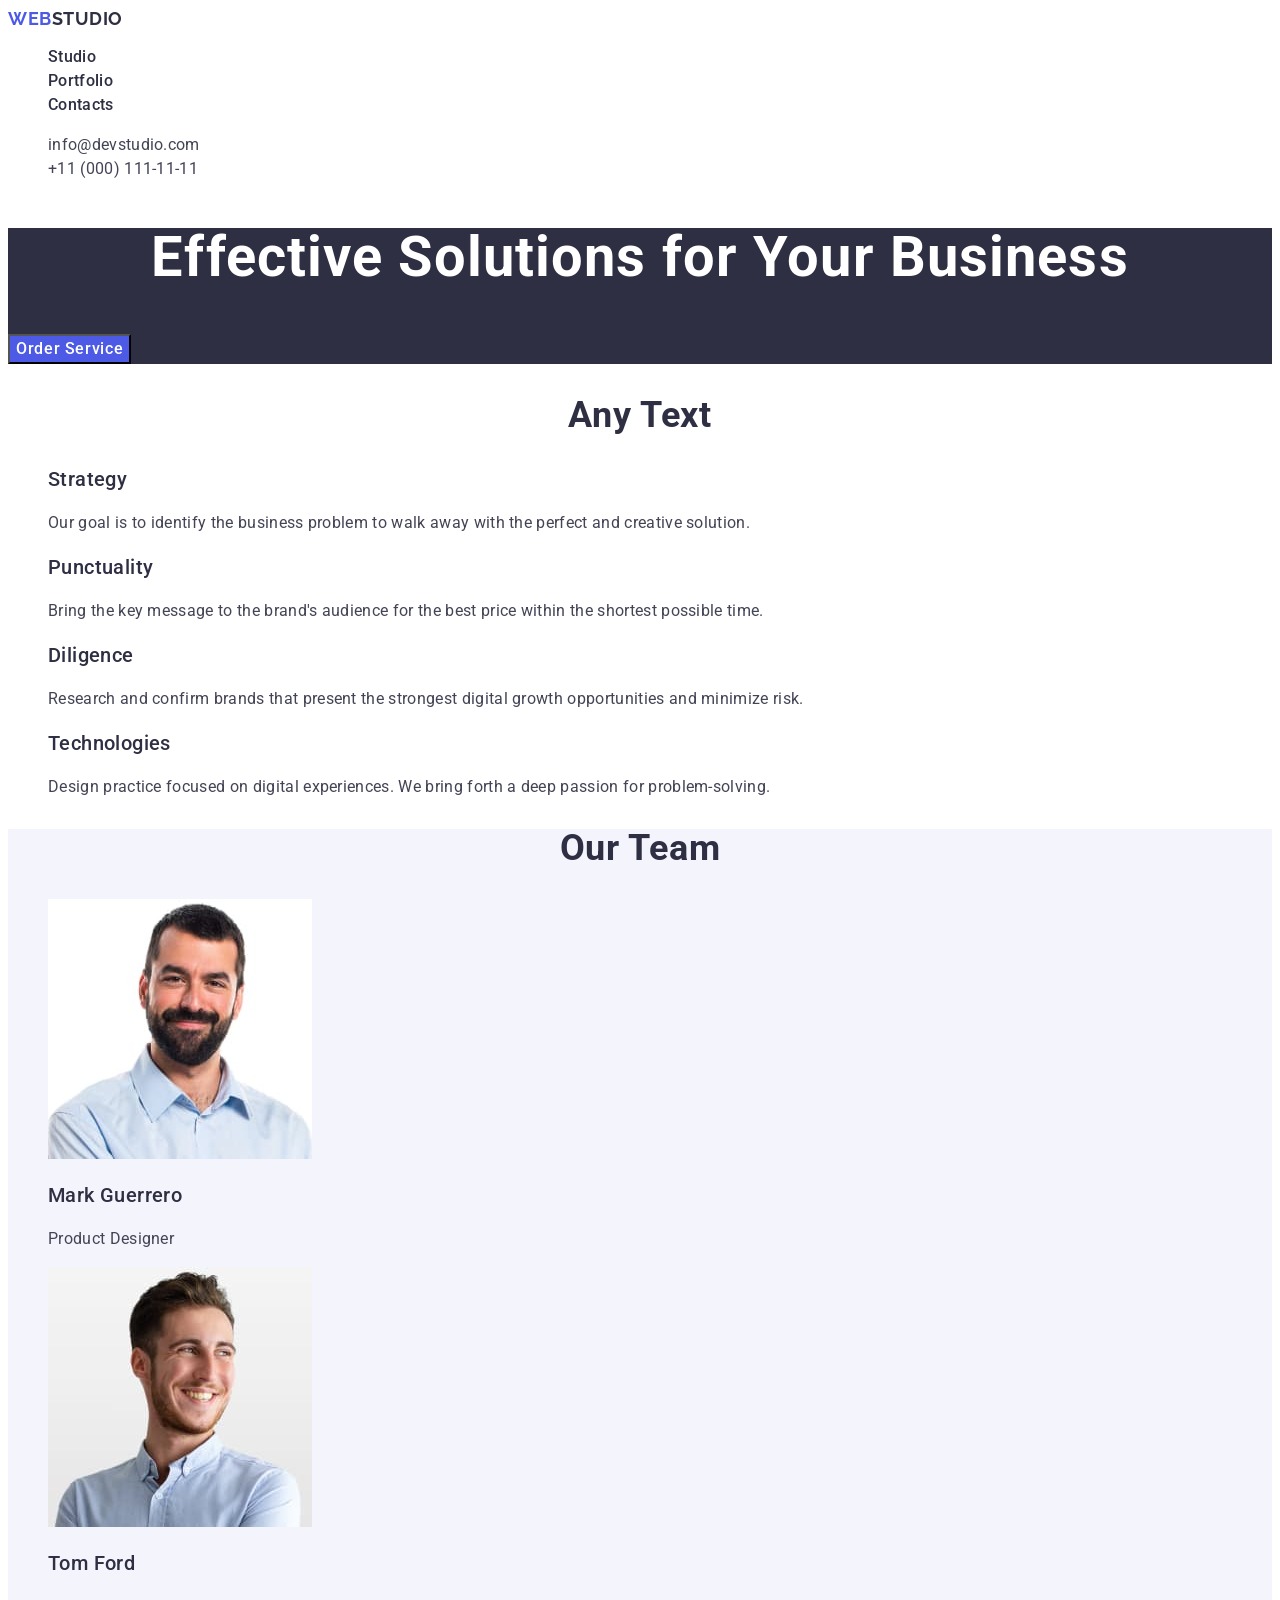
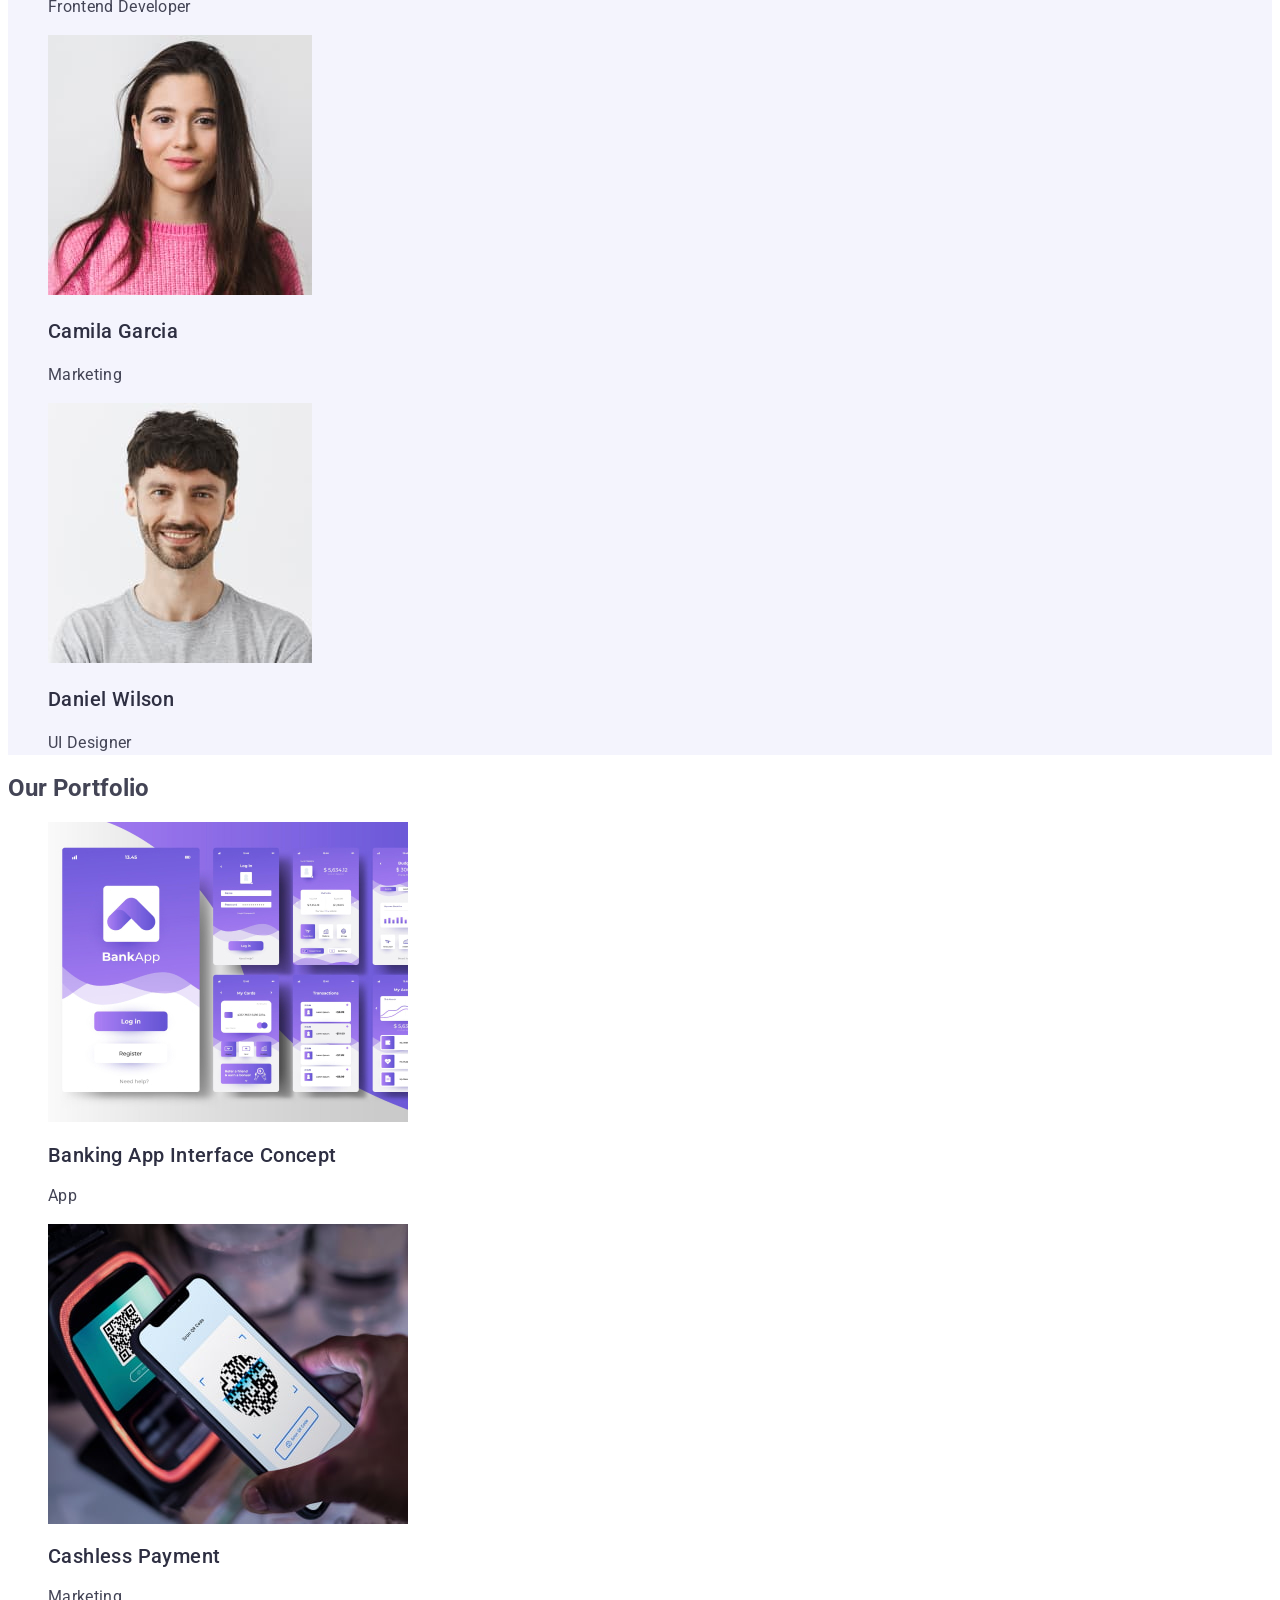
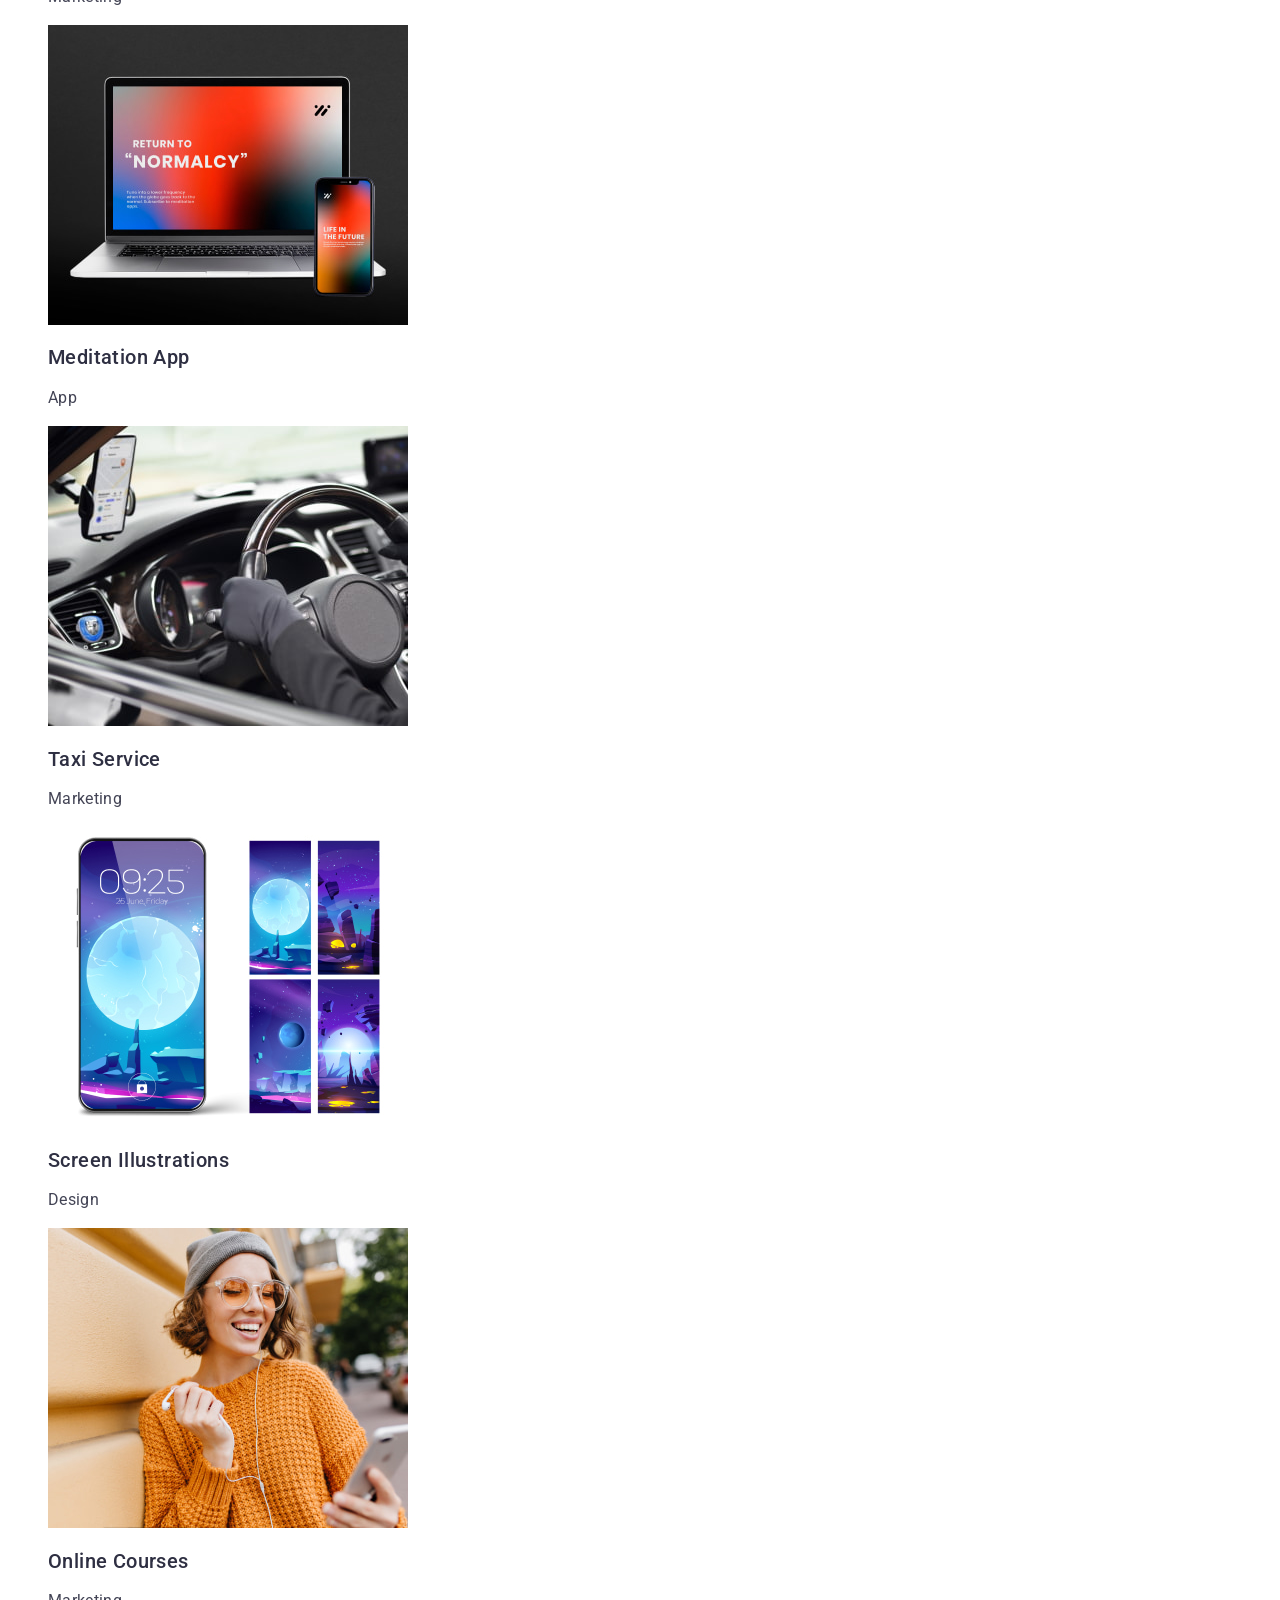
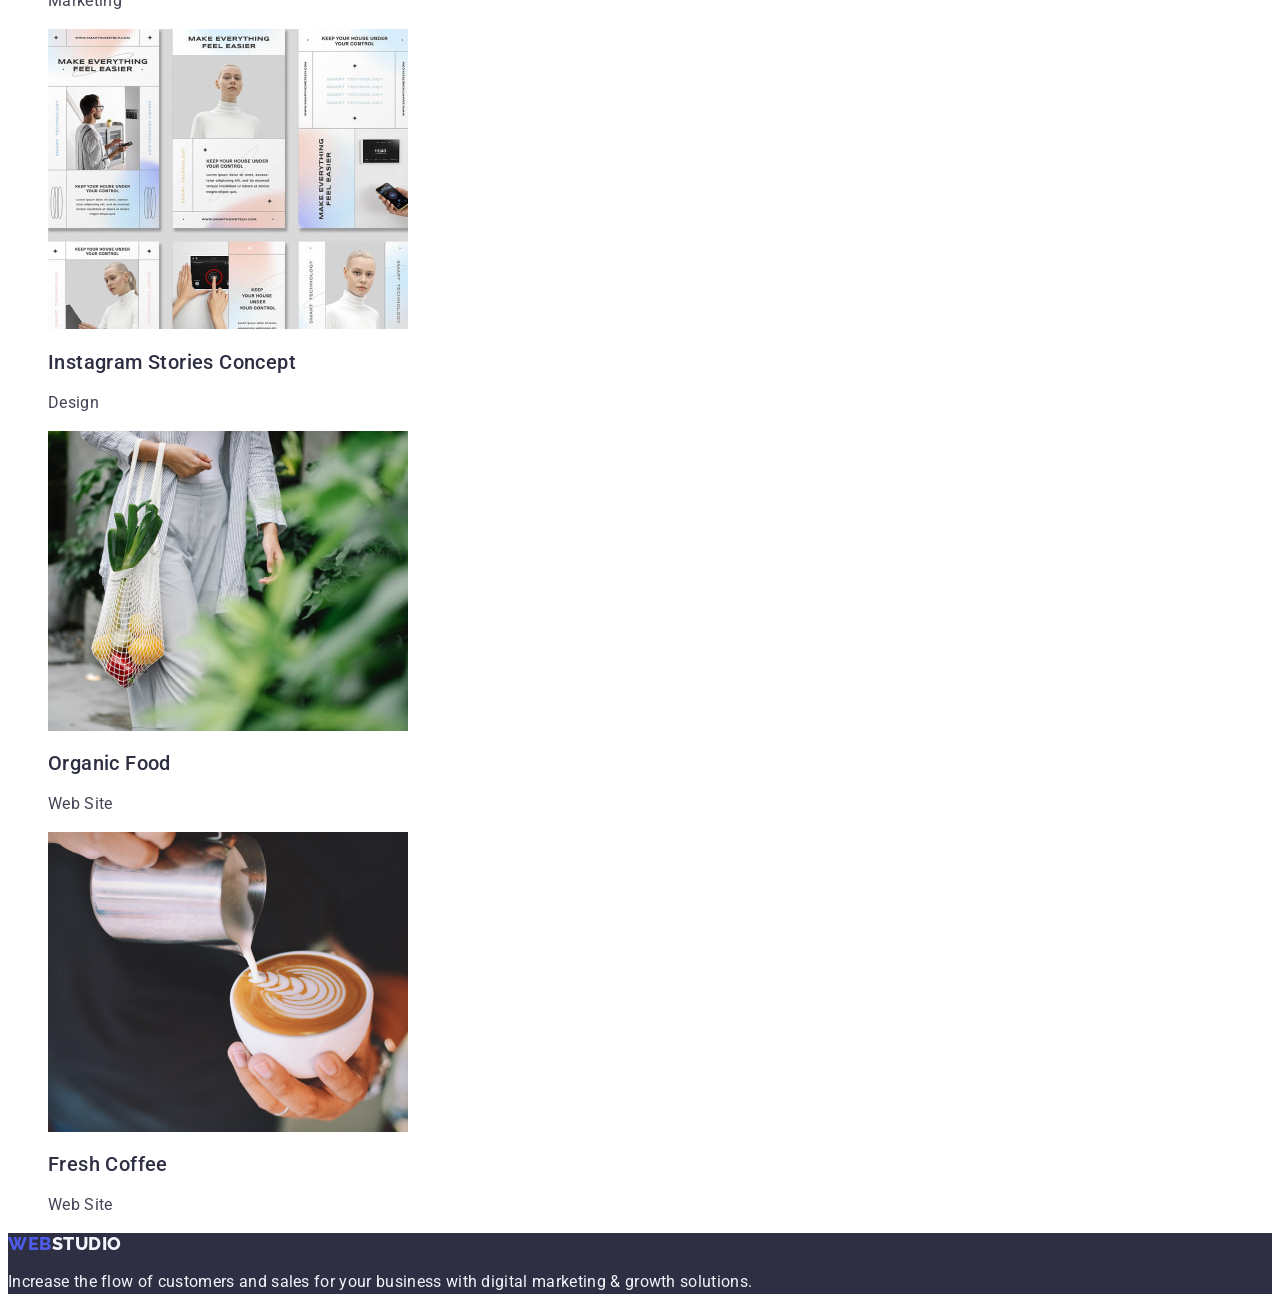
==== commit 6bb508cc: "upd" ====
--- a/index.html
+++ b/index.html
@@ -87,7 +87,7 @@
         </ul>
       </section>
       <!-- SECTION THREE  -->
-      <section class="four-section">
+      <section class="third-section">
         <h2 class="second-header">Our Team</h2>
         <ul class="list">
           <li class="underlist">
@@ -136,23 +136,6 @@
       <section class="portfolio-section">
         <h1>Our Portfolio</h1>
         <!-- SORTING LIST  -->
-        <ul class="list">
-          <li>
-            <button class="sorting-button" type="button">All</button>
-          </li>
-          <li>
-            <button class="sorting-button" type="button">Web Site</button>
-          </li>
-          <li>
-            <button class="sorting-button" type="button">App</button>
-          </li>
-          <li>
-            <button class="sorting-button" type="button">Design</button>
-          </li>
-          <li>
-            <button class="sorting-button" type="button">Marketing</button>
-          </li>
-        </ul>
         <!-- CONTENT LIST  -->
         <ul class="list">
           <li>
--- a/css/styles.css
+++ b/css/styles.css
@@ -7,6 +7,7 @@
 body {
   font-family: 'Roboto', sans-serif;
   background-color: #ffffff;
+  color: #434455;
 }
 
 .list {
@@ -133,7 +134,7 @@
 }
 
 .first-section {
-  background-color: #f4f4fd;
+  background-color: #2e2f42;
 }
 
 .third-section {
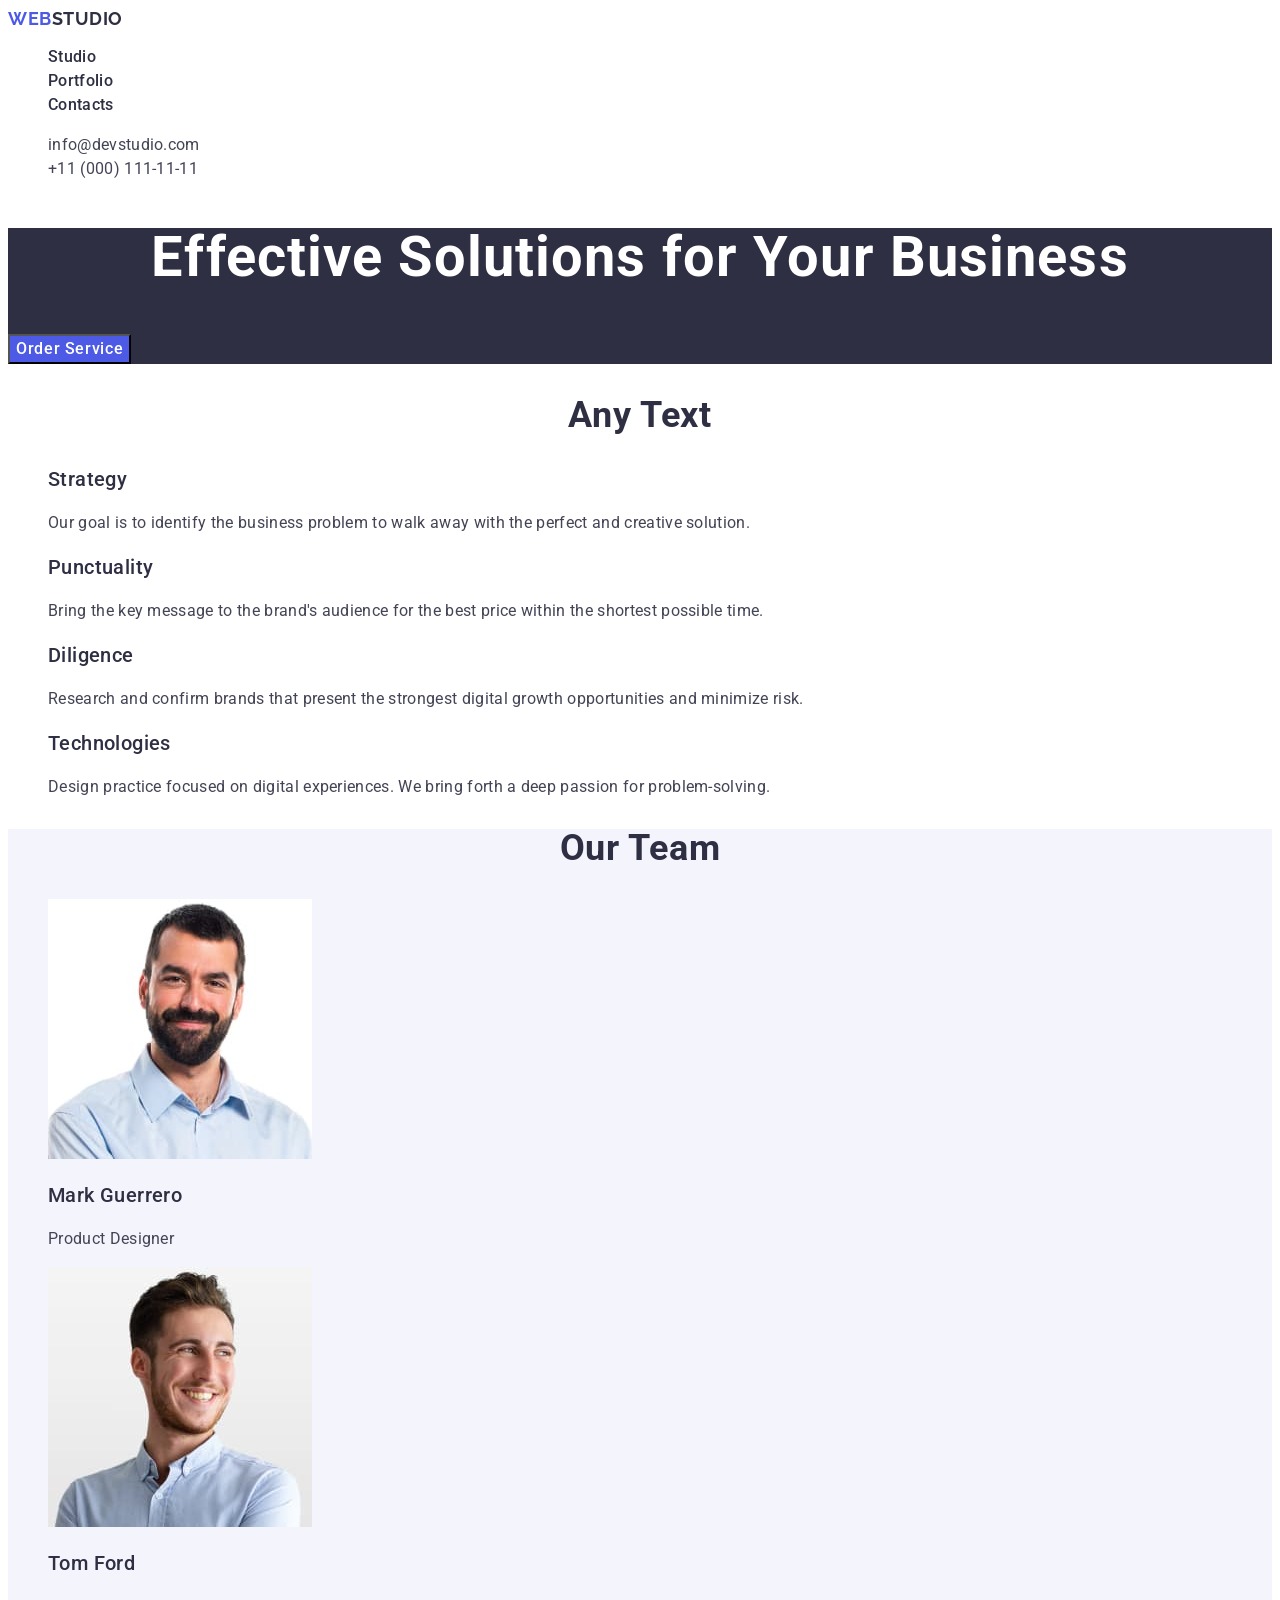
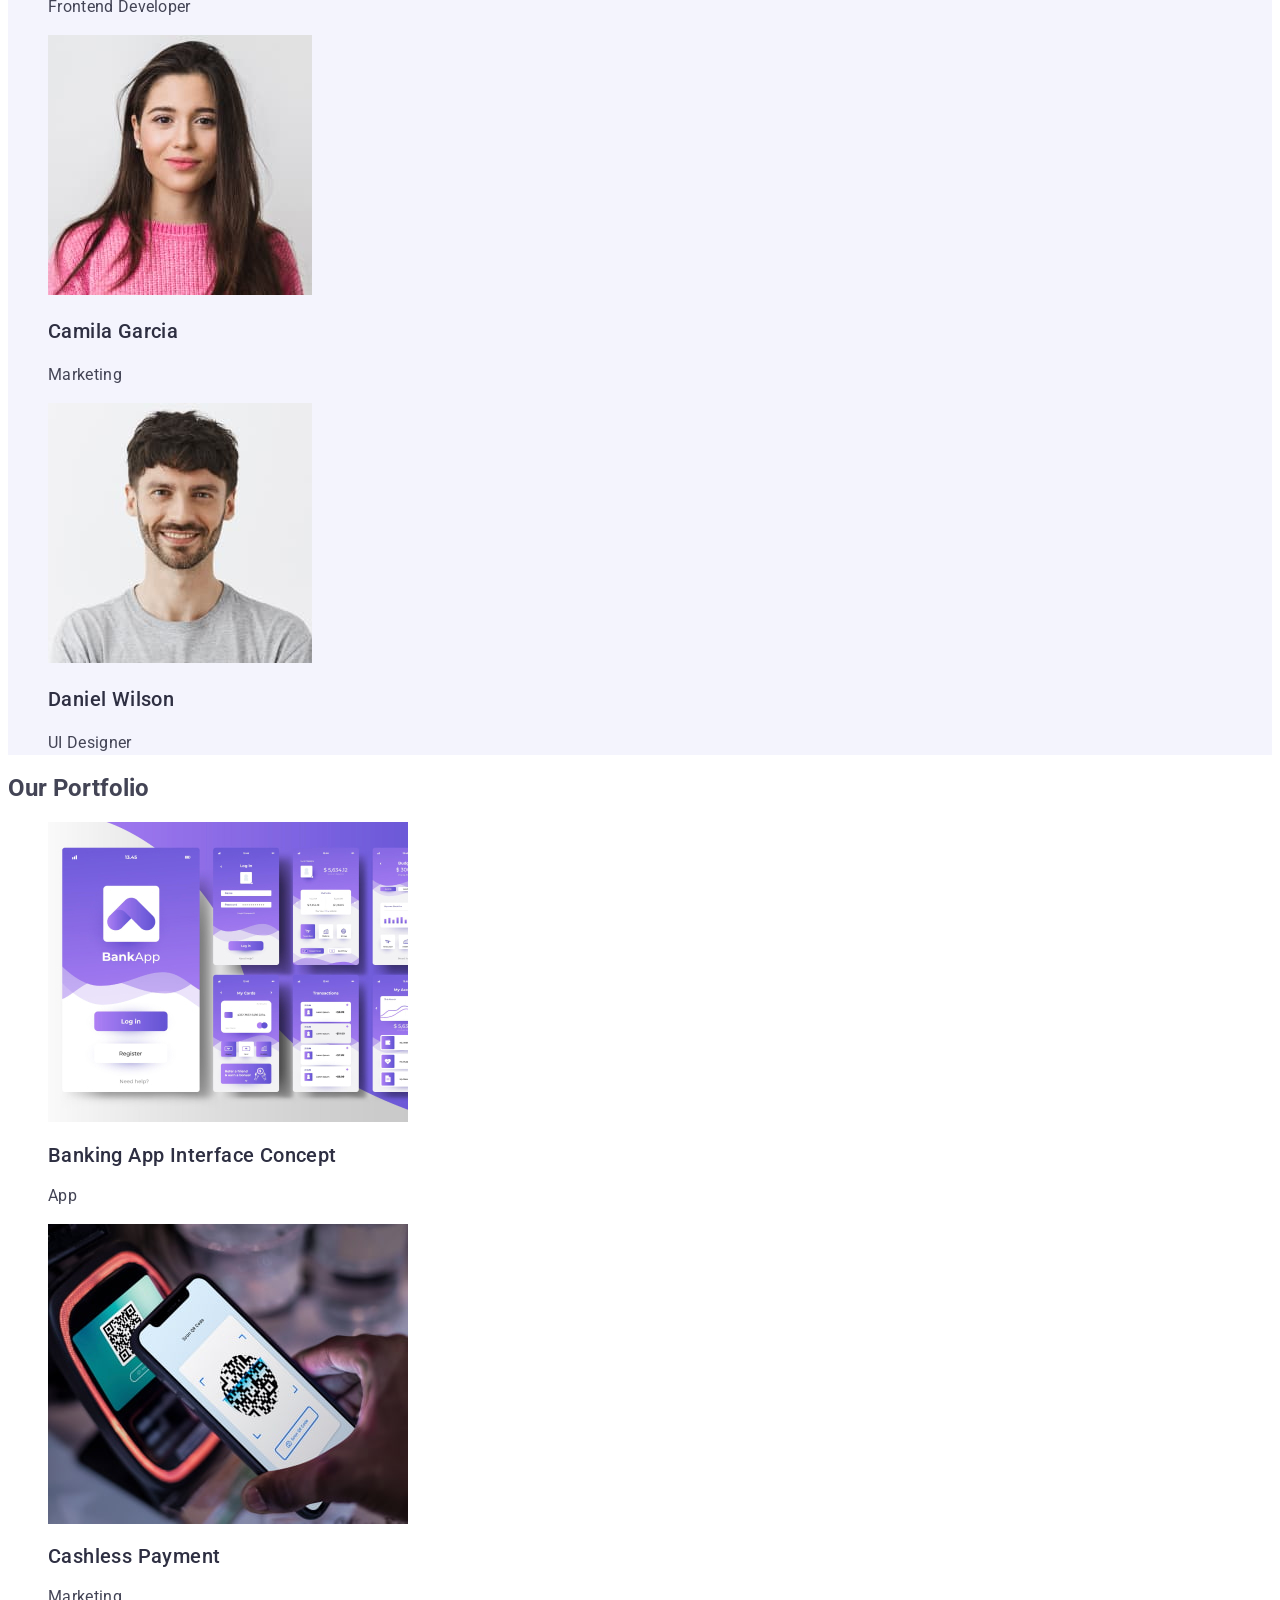
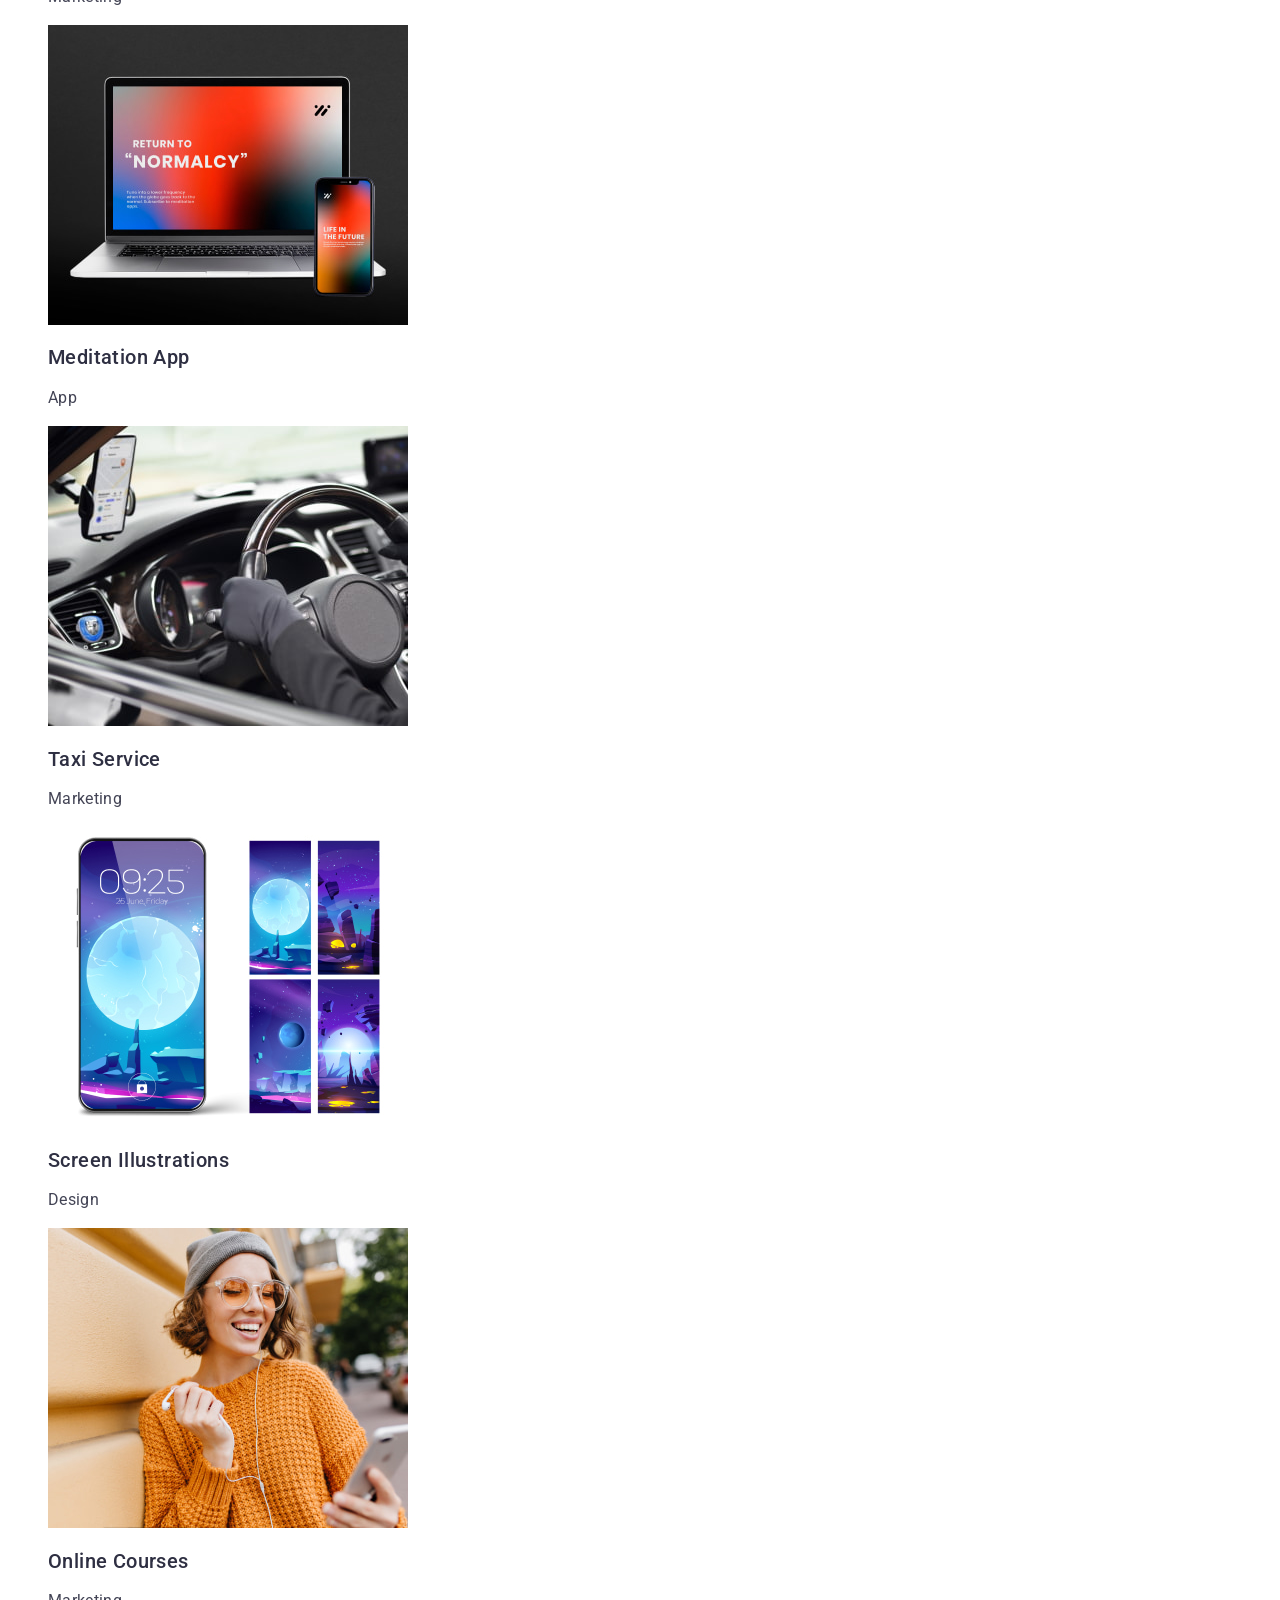
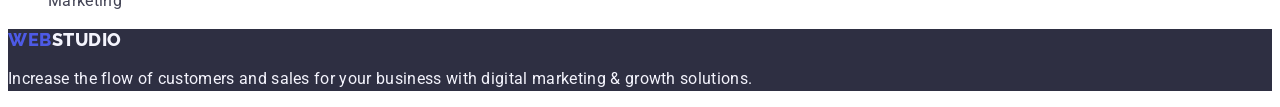
==== commit f3323865: "- remove" ====
--- a/index.html
+++ b/index.html
@@ -212,42 +212,6 @@
               <p class="about-our-work">Marketing</p></a
             >
           </li>
-          <li>
-            <a href="" class="link"
-              ><img
-                src="./images/portfolio/insta-stories-concept.jpg"
-                width="360"
-                height="300"
-                alt="Instagram Stories"
-              />
-              <h2 class="second-header-portfolio">Instagram Stories Concept</h2>
-              <p class="about-our-work">Design</p></a
-            >
-          </li>
-          <li>
-            <a href="" class="link"
-              ><img
-                src="./images/portfolio/organic-food.jpg"
-                width="360"
-                height="300"
-                alt="Organic Food"
-              />
-              <h2 class="second-header-portfolio">Organic Food</h2>
-              <p class="about-our-work">Web Site</p></a
-            >
-          </li>
-          <li>
-            <a href="" class="link"
-              ><img
-                src="./images/portfolio/fresh-coffee.jpg"
-                width="360"
-                height="300"
-                alt="Fresh Coffee"
-              />
-              <h2 class="second-header-portfolio">Fresh Coffee</h2>
-              <p class="about-our-work">Web Site</p></a
-            >
-          </li>
         </ul>
       </section>
     </main>
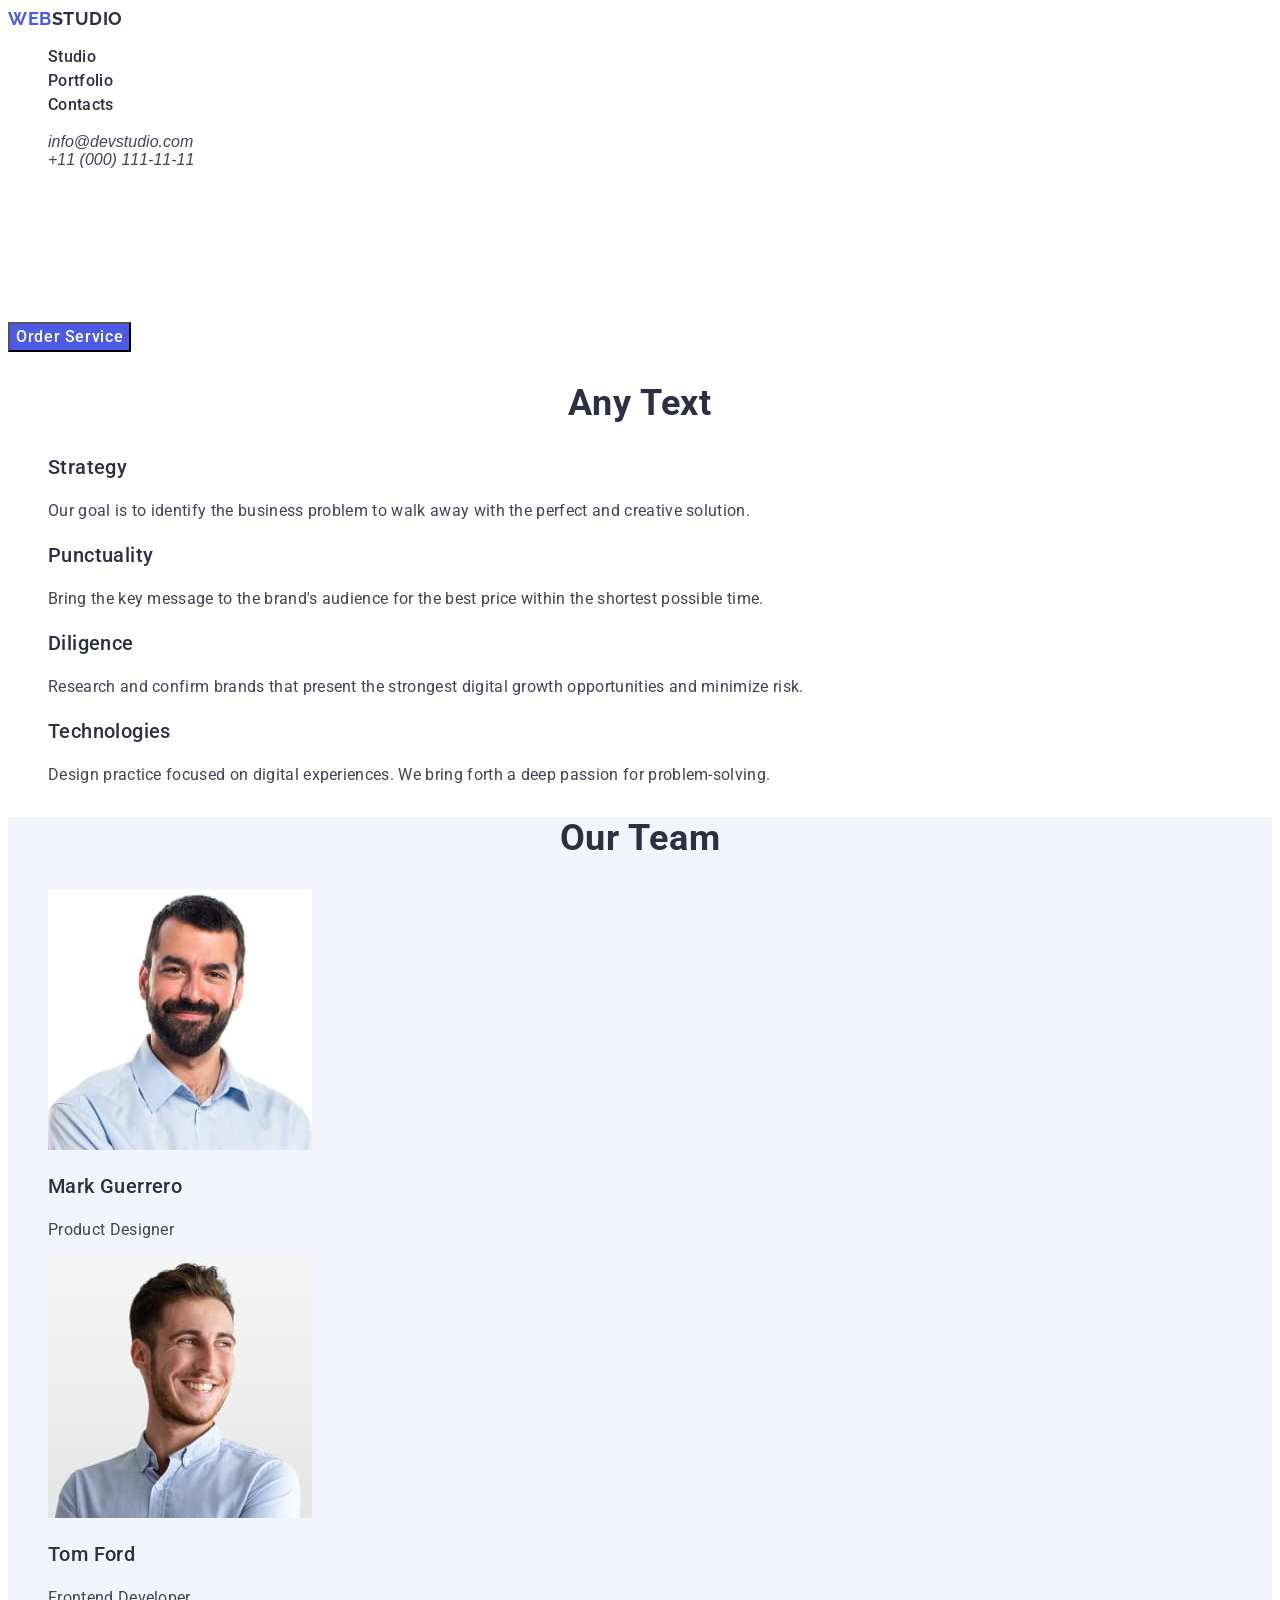
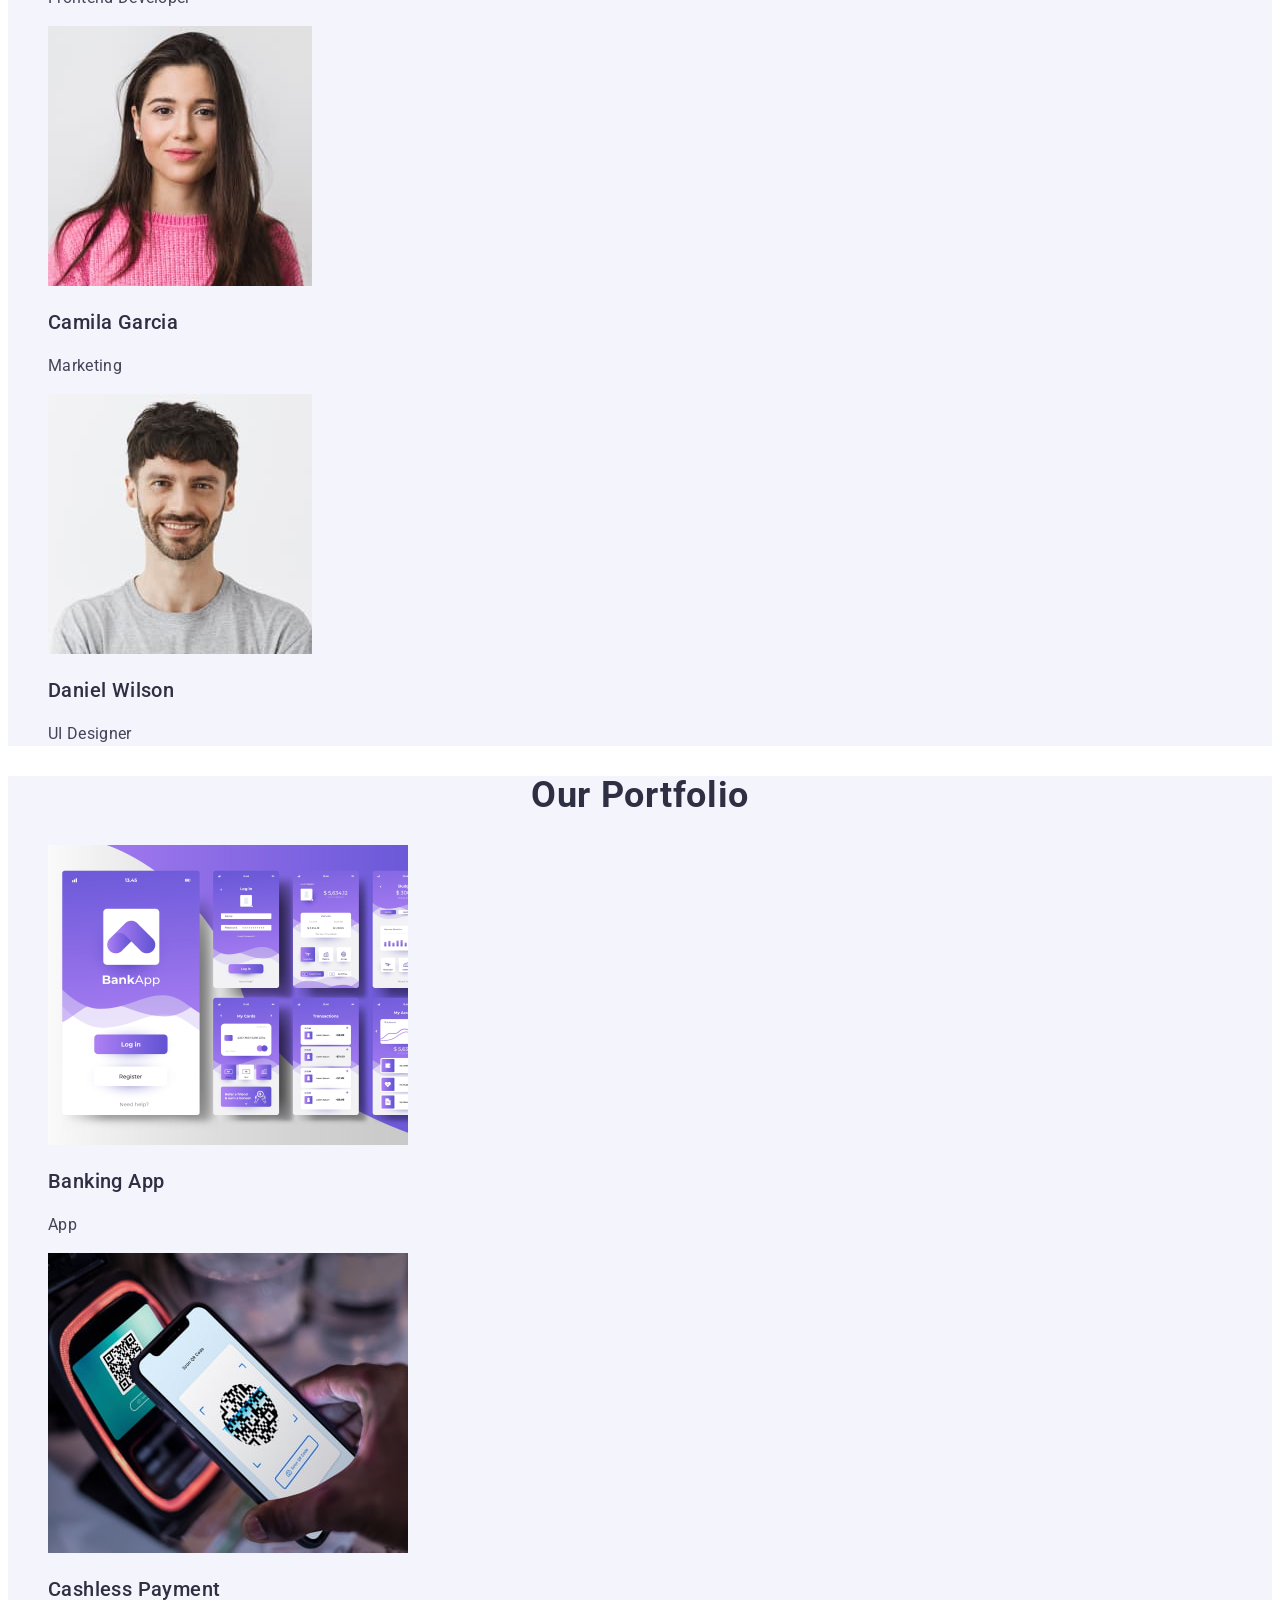
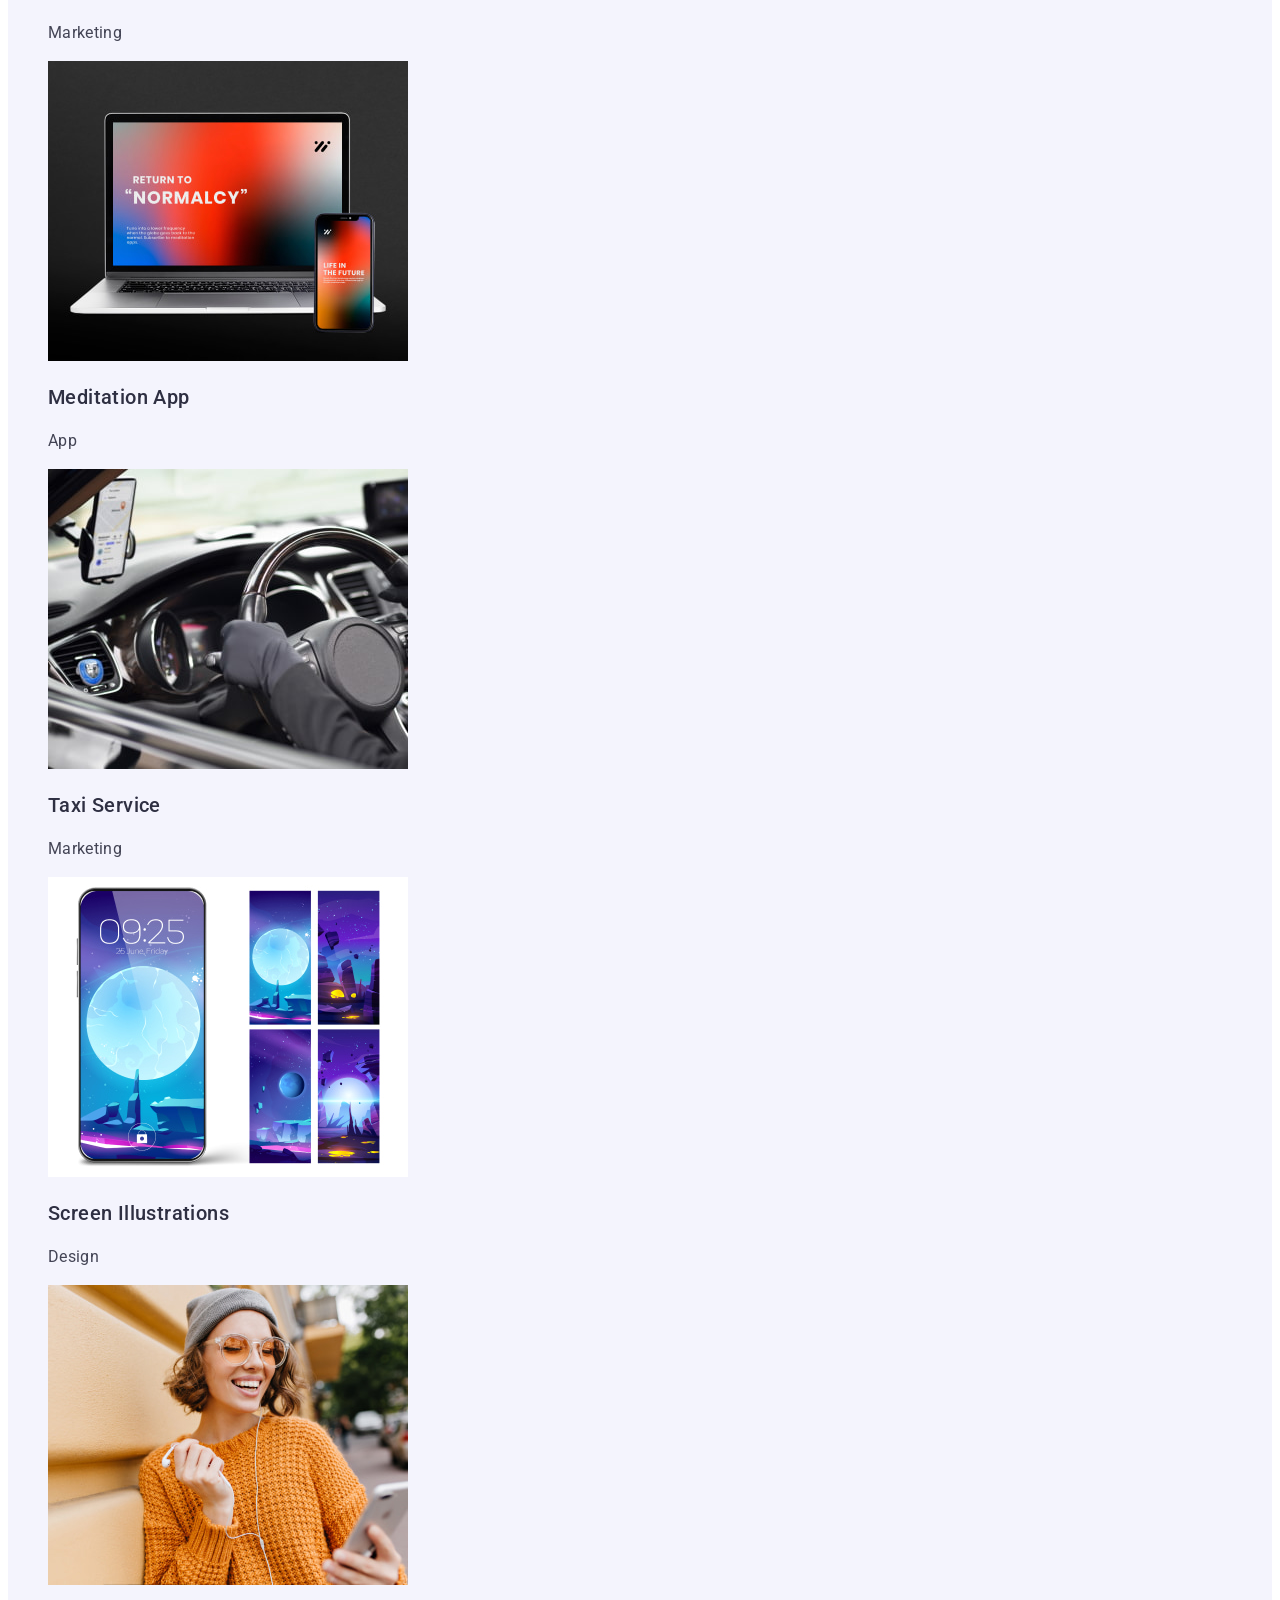
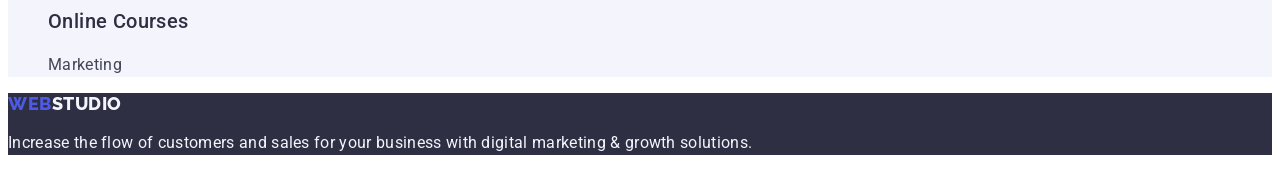
==== commit 44f08c39: "upd" ====
--- a/index.html
+++ b/index.html
@@ -133,84 +133,62 @@
         </ul>
       </section>
       <!-- SECTION FOUR  -->
-      <section class="portfolio-section">
-        <h1>Our Portfolio</h1>
-        <!-- SORTING LIST  -->
-        <!-- CONTENT LIST  -->
-        <ul class="list">
-          <li>
-            <a href="" class="link"
-              ><img
-                src="./images/portfolio/bank-interface-concept.jpg"
-                width="360"
-                height="300"
-                alt="Bank Interface Concept"
-              />
-              <h2 class="second-header-portfolio">
-                Banking App Interface Concept
-              </h2>
-              <p class="about-our-work">App</p></a
-            >
-          </li>
-          <li>
-            <a href="" class="link"
-              ><img
-                src="./images/portfolio/cashless-payment.jpg"
-                width="360"
-                height="300"
-                alt="Cashless Payment"
-              />
-              <h2 class="second-header-portfolio">Cashless Payment</h2>
-              <p class="about-our-work">Marketing</p></a
-            >
-          </li>
-          <li>
-            <a href="" class="link"
-              ><img
-                src="./images/portfolio/meditation-app.jpg"
-                width="360"
-                height="300"
-                alt="Meditation App"
-              />
-              <h2 class="second-header-portfolio">Meditation App</h2>
-              <p class="about-our-work">App</p></a
-            >
-          </li>
-          <li>
-            <a href="" class="link"
-              ><img
-                src="./images/portfolio/taxi-service.jpg"
-                width="360"
-                height="300"
-                alt="Taxi Driver"
-              />
-              <h2 class="second-header-portfolio">Taxi Service</h2>
-              <p class="about-our-work">Marketing</p></a
-            >
-          </li>
-          <li>
-            <a href="" class="link"
-              ><img
-                src="./images/portfolio/screen-illustrations.jpg"
-                width="360"
-                height="300"
-                alt="Screen Illustrations"
-              />
-              <h2 class="second-header-portfolio">Screen Illustrations</h2>
-              <p class="about-our-work">Design</p></a
-            >
-          </li>
-          <li>
-            <a href="" class="link"
-              ><img
-                src="./images/portfolio/online-courses.jpg"
-                width="360"
-                height="300"
-                alt="Girl online courses"
-              />
-              <h2 class="second-header-portfolio">Online Courses</h2>
-              <p class="about-our-work">Marketing</p></a
-            >
+      <section class="four-section">
+        <h2 class="section-title">Our Portfolio</h2>
+        <ul class="list">
+          <li>
+            <img
+              src="./images/portfolio/bank-interface-concept.jpg"
+              alt="Bank Interface Concept"
+              width="360"
+            />
+            <h3 class="card-title">Banking App</h3>
+            <p class="card-description">App</p>
+          </li>
+          <li>
+            <img
+              src="./images/portfolio/cashless-payment.jpg"
+              alt="Cashless Payment"
+              width="360"
+            />
+            <h3 class="card-title">Cashless Payment</h3>
+            <p class="card-description">Marketing</p>
+          </li>
+          <li>
+            <img
+              src="./images/portfolio/meditation-app.jpg"
+              alt="Meditation App"
+              width="360"
+            />
+            <h3 class="card-title">Meditation App</h3>
+            <p class="card-description">App</p>
+          </li>
+          <li>
+            <img
+              src="./images/portfolio/taxi-service.jpg"
+              alt="Taxi Service"
+              width="360"
+            />
+            <h3 class="card-title">Taxi Service</h3>
+            <p class="card-description">Marketing</p>
+          </li>
+          <li>
+            <img
+              src="./images/portfolio/screen-illustrations.jpg"
+              alt="Screen Illustrations"
+              width="360"
+            />
+            <h3 class="card-title">Screen Illustrations</h3>
+            <p class="card-description">Design</p>
+          </li>
+          <li>
+            <img
+              src="./images/portfolio/online-courses.jpg"
+              alt="Online Courses"
+              width="360"
+            />
+            <h3 class="card-title">Online Courses</h3>
+            <p class="card-description">Marketing</p>
           </li>
         </ul>
       </section>
--- a/css/styles.css
+++ b/css/styles.css
@@ -48,14 +48,6 @@
   color: #2e2f42;
 }
 
-address {
-  font-style: normal;
-}
-
-.site-nav {
-  text-decoration: none;
-}
-
 .site-nav .list .link:hover,
 .link:focus {
   color: #404bbf;
@@ -65,32 +57,18 @@
   letter-spacing: 0.32px;
 }
 
-.site-nav .list .link:focus {
-  color: #404bbf;
-}
-
-.contacts .list .link:hover {
-  color: #404bbf;
-}
-
-.contacts .list .link:focus {
-  color: #404bbf;
-}
-
 .contacts .list .link {
   color: #434455;
 }
 
-.contacts .list {
-  line-height: 1.5;
-  letter-spacing: 0.02em;
-  color: #434455;
+.contacts .list .link:hover,
+.contacts .list .link:focus {
+  color: #404bbf;
 }
 
 .first-header {
   color: #fff;
   text-align: center;
-  /* Header 1 */
   font-size: 56px;
   font-style: normal;
   font-weight: 700;
@@ -98,13 +76,21 @@
   letter-spacing: 1.12px;
 }
 
-.third-header {
-  color: #2e2f42;
-  font-size: 20px;
+.order-service-button {
+  background: var(--iris, #4d5ae5);
+  cursor: pointer;
+  color: #ffffff;
+  font-family: 'Roboto', sans-serif;
+  font-size: 16px;
   font-style: normal;
   font-weight: 500;
-  line-height: 1.2;
-  letter-spacing: 0.02em;
+  line-height: 1.5;
+  letter-spacing: 0.04em;
+}
+
+.order-service-button:hover,
+.order-service-button:focus {
+  background-color: #404bbf;
 }
 
 .second-header {
@@ -118,58 +104,12 @@
   text-transform: capitalize;
 }
 
-.portfolio-section .list .about-our-work {
-  font-size: 16px;
-  line-height: 1.5;
-  letter-spacing: 0.02em;
-  color: #434455;
-}
-
-.second-header-portfolio {
+.third-header {
+  color: #2e2f42;
+  font-size: 20px;
+  font-style: normal;
   font-weight: 500;
-  font-size: 20px;
   line-height: 1.2;
-  letter-spacing: 0.02em;
-  color: #2e2f42;
-}
-
-.first-section {
-  background-color: #2e2f42;
-}
-
-.third-section {
-  background-color: #f4f4fd;
-}
-
-.list-item {
-  background-color: #ffffff;
-}
-
-.third-section > h2 {
-  line-height: 1.11;
-}
-
-.four-section {
-  background-color: #f4f4fd;
-}
-
-.four-section .underlist {
-  background-color: #ffffff;
-}
-
-.four-section > h2 {
-  line-height: 1.11;
-}
-
-.four-section > p {
-  font-size: 16px;
-  line-height: 1.5;
-  letter-spacing: 0.02em;
-}
-
-.four-section .list > p {
-  font-size: 16px;
-  line-height: 1.5;
   letter-spacing: 0.02em;
 }
 
@@ -181,52 +121,39 @@
   letter-spacing: 0.02em;
 }
 
-.contacts-mail:hover {
-  color: #404bbf;
-  justify-content: center;
-  flex-shrink: 0;
-}
-
-.order-service-button {
-  background: var(--iris, #4d5ae5);
-  cursor: pointer;
-  color: #ffffff;
-  font-family: 'Roboto', sans-serif;
-  /* Button Text */
-  font-size: 16px;
-  font-style: normal;
-  font-weight: 500;
-  line-height: 1.5;
-  letter-spacing: 0.04em;
-}
-
-.order-service-button:hover,
-.order-service-button:focus {
-  background-color: #404bbf;
-}
-
-.sorting-button {
-  cursor: pointer;
-  font-family: 'Roboto', sans-serif;
-  font-weight: 500;
-  font-size: 16px;
-  line-height: 1.5;
-  letter-spacing: 0.04em;
-  color: #4d5ae5;
+.third-section {
   background-color: #f4f4fd;
 }
 
-.sorting-button:hover {
-  color: #ffffff;
-  background-color: #404bbf;
+.four-section {
+  background-color: #f4f4fd;
 }
 
-.sorting-button:focus {
-  color: #ffffff;
-  background-color: #404bbf;
+.section-title {
+  font-size: 36px;
+  line-height: 1.11;
+  text-align: center;
+  letter-spacing: 0.02em;
+  text-transform: capitalize;
+  color: #2e2f42;
 }
 
-footer {
+.card-title {
+  font-weight: 500;
+  font-size: 20px;
+  line-height: 1.2;
+  letter-spacing: 0.02em;
+  color: #2e2f42;
+}
+
+.card-description {
+  font-size: 16px;
+  line-height: 1.5;
+  letter-spacing: 0.02em;
+  color: #434455;
+}
+
+.footer {
   background-color: #2e2f42;
   flex-shrink: 0;
 }
@@ -242,12 +169,12 @@
 }
 
 .text-logo-studio-footer {
-  color: var(--cloud, #f4f4fd);
+  color: #f4f4fd;
   font-family: Raleway;
   font-size: 18px;
   font-style: normal;
   font-weight: 800;
-  line-height: 1.17; /* 116.667% */
+  line-height: 1.17;
   letter-spacing: 0.03em;
   text-transform: uppercase;
 }
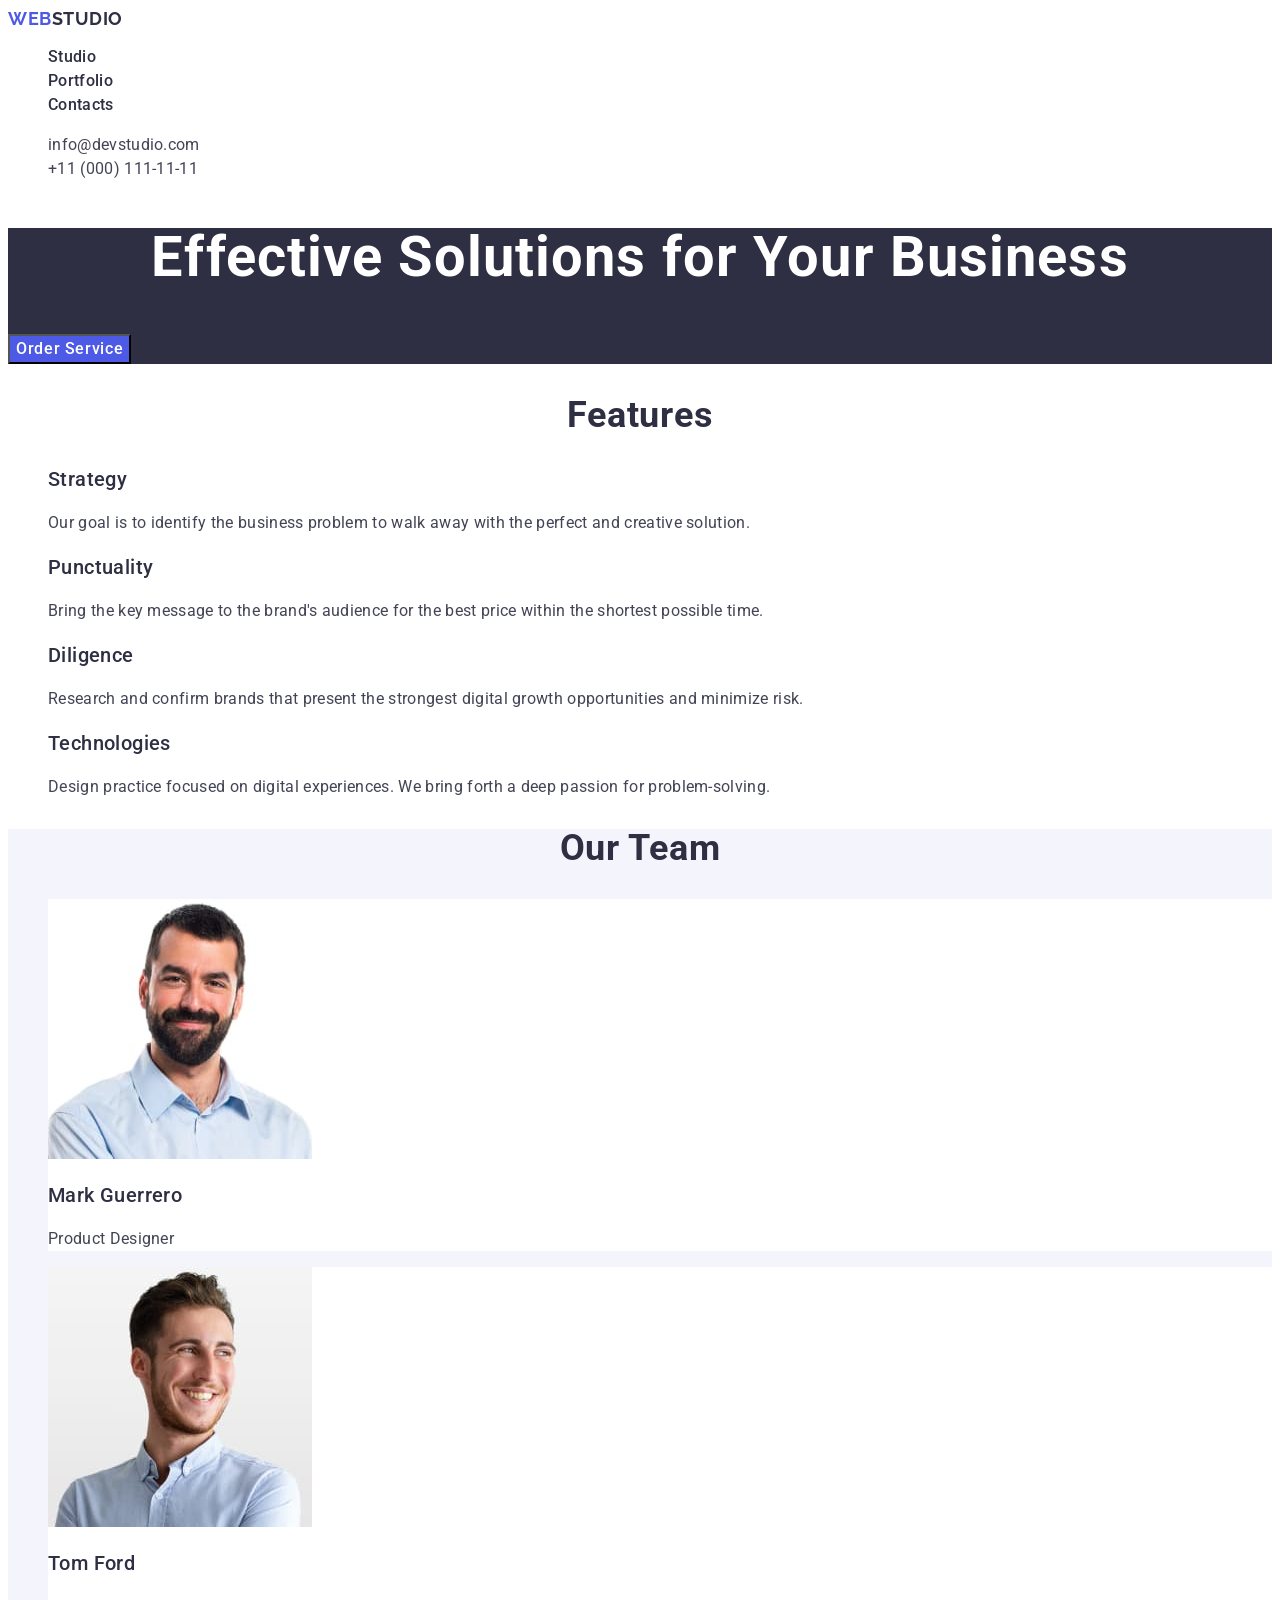
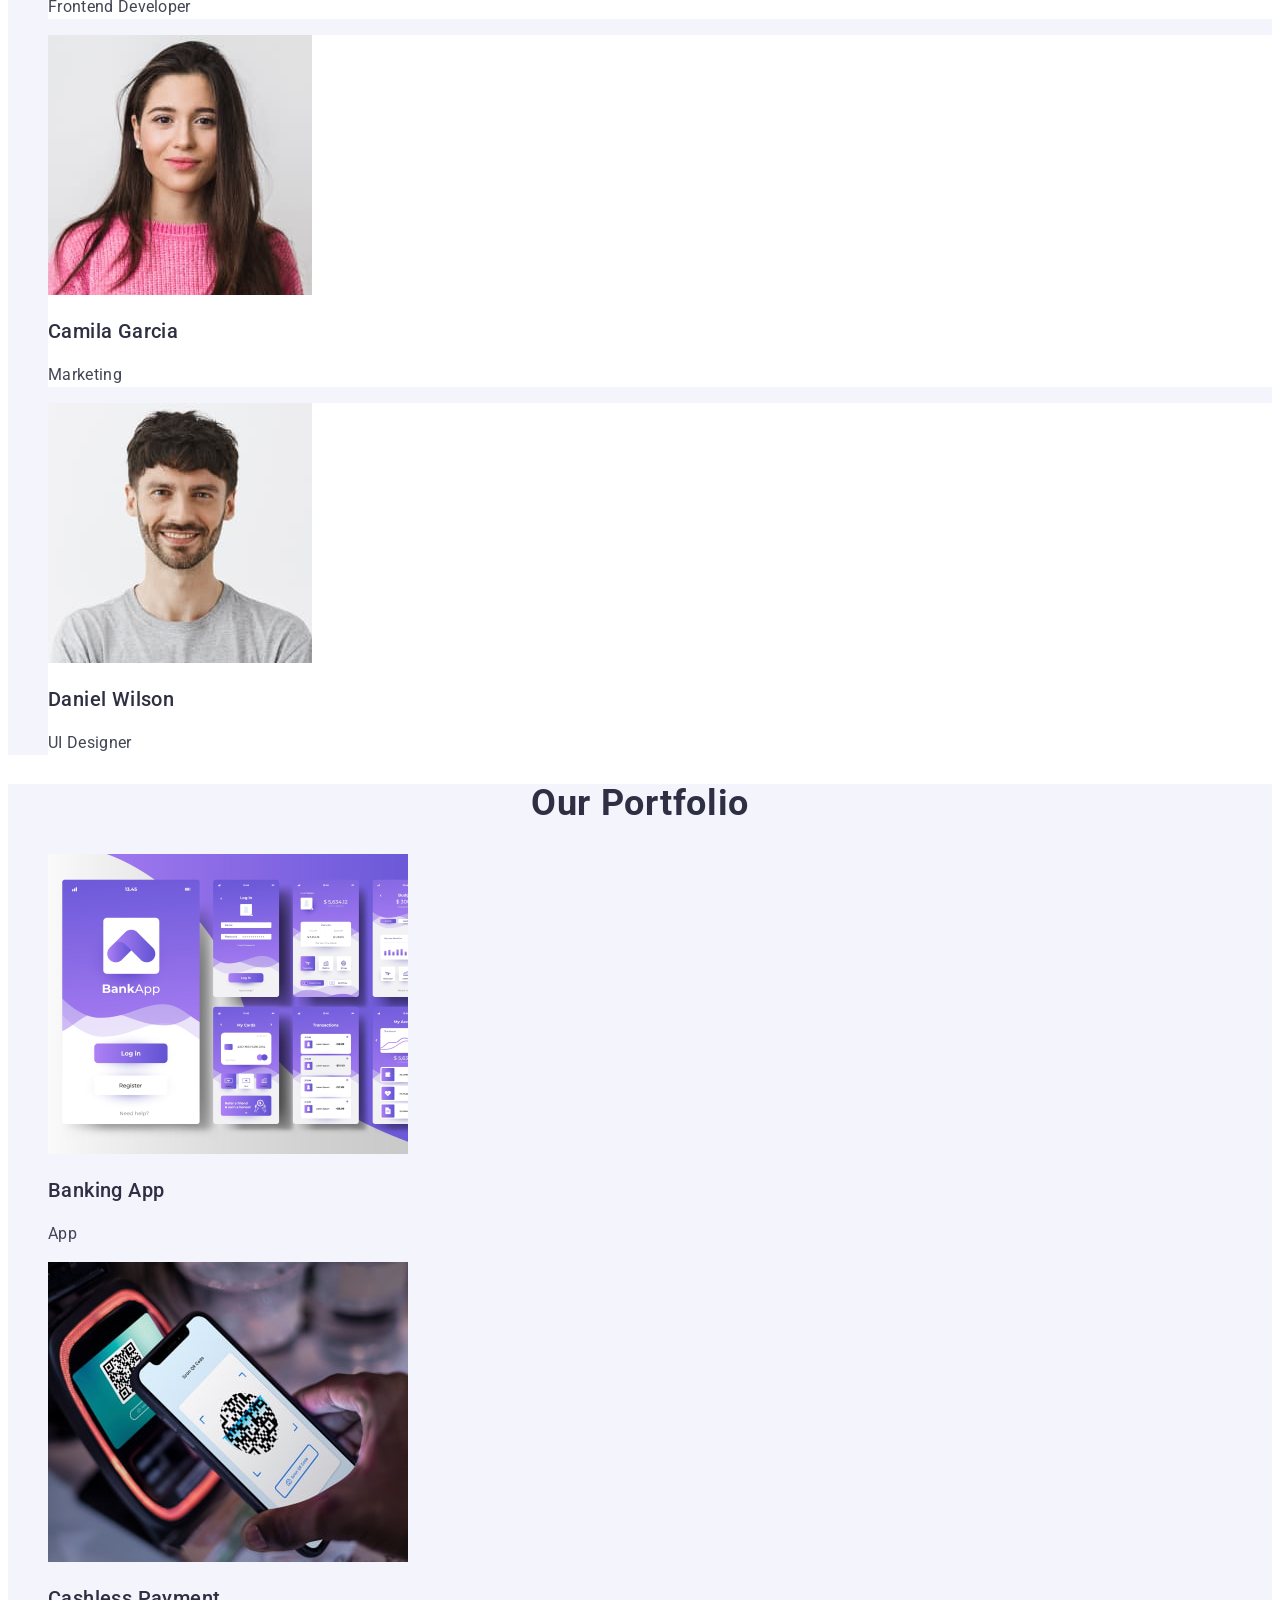
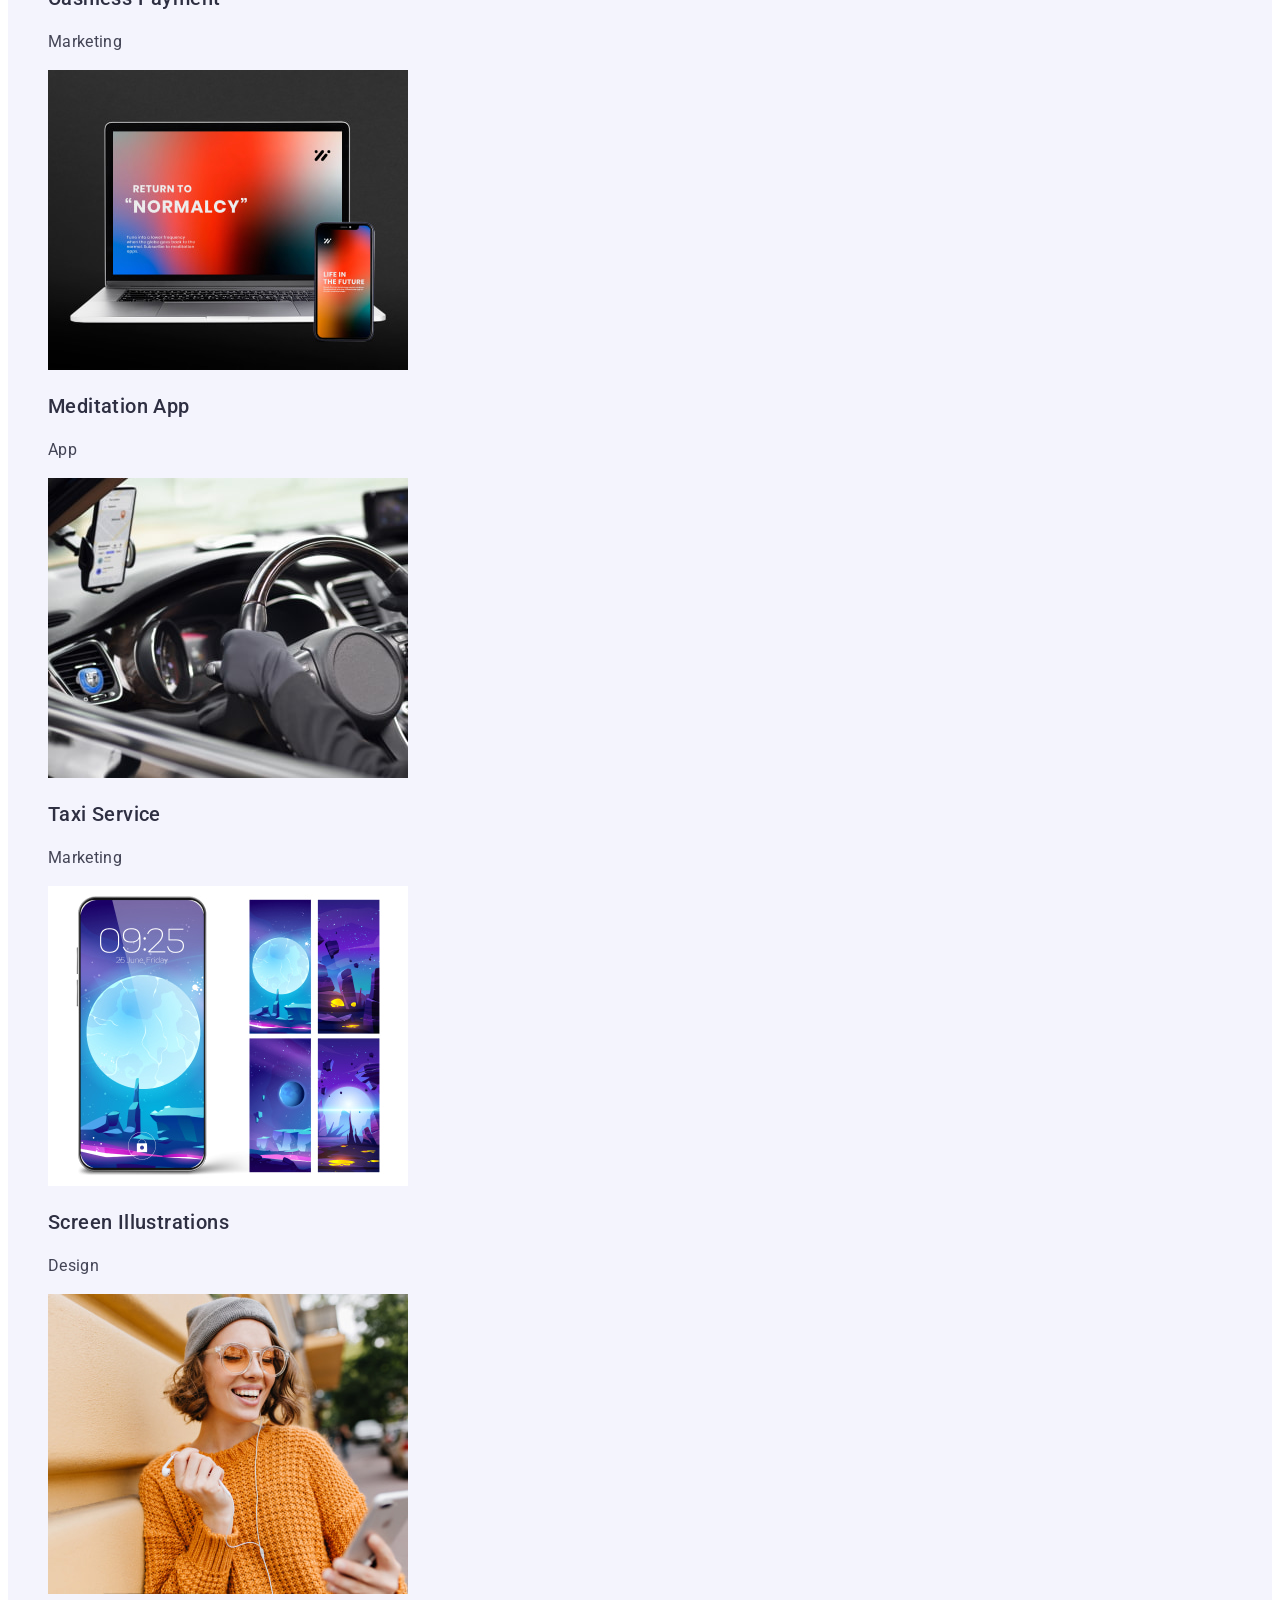
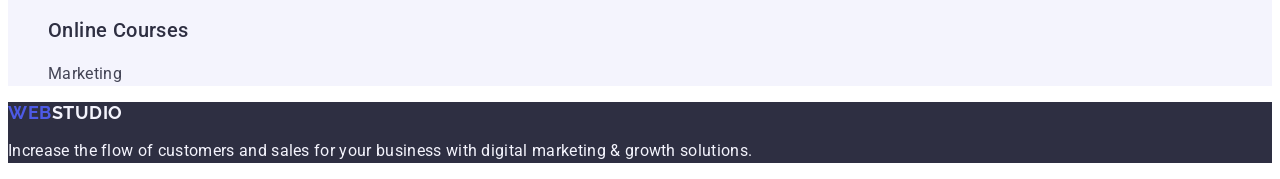
==== commit c500910c: "upd header" ====
--- a/index.html
+++ b/index.html
@@ -53,7 +53,7 @@
       <!-- SECOND SECTION  -->
       <section class="second-section">
         <!-- THERES NO HEADER BUT VALIDATOR ASKS FOR IT THERES NO HEADER BUT VALIDATOR ASKS FOR IT THERES NO HEADER BUT VALIDATOR ASKS FOR IT -->
-        <h2 class="second-header">any text</h2>
+        <h2 class="second-header">Features</h2>
         <!-- THERES NO HEADER BUT VALIDATOR ASKS FOR IT THERES NO HEADER BUT VALIDATOR ASKS FOR IT THERES NO HEADER BUT VALIDATOR ASKS FOR IT -->
         <ul class="list">
           <li>
--- a/css/styles.css
+++ b/css/styles.css
@@ -48,6 +48,14 @@
   color: #2e2f42;
 }
 
+address {
+  font-style: normal;
+}
+
+.site-nav {
+  text-decoration: none;
+}
+
 .site-nav .list .link:hover,
 .link:focus {
   color: #404bbf;
@@ -57,23 +65,126 @@
   letter-spacing: 0.32px;
 }
 
+.site-nav .list .link:focus {
+  color: #404bbf;
+}
+
+.contacts .list .link:hover {
+  color: #404bbf;
+}
+
+.contacts .list .link:focus {
+  color: #404bbf;
+}
+
 .contacts .list .link {
   color: #434455;
 }
 
-.contacts .list .link:hover,
-.contacts .list .link:focus {
-  color: #404bbf;
+.contacts .list {
+  line-height: 1.5;
+  letter-spacing: 0.02em;
+  color: #434455;
 }
 
 .first-header {
   color: #fff;
   text-align: center;
+  /* Header 1 */
   font-size: 56px;
   font-style: normal;
   font-weight: 700;
   line-height: 1.07;
   letter-spacing: 1.12px;
+}
+
+.third-header {
+  color: #2e2f42;
+  font-size: 20px;
+  font-style: normal;
+  font-weight: 500;
+  line-height: 1.2;
+  letter-spacing: 0.02em;
+}
+
+.second-header {
+  color: #2e2f42;
+  text-align: center;
+  font-size: 36px;
+  font-style: normal;
+  font-weight: 700;
+  line-height: 1.2;
+  letter-spacing: 0.72px;
+  text-transform: capitalize;
+}
+
+.portfolio-section .list .about-our-work {
+  font-size: 16px;
+  line-height: 1.5;
+  letter-spacing: 0.02em;
+  color: #434455;
+}
+
+.second-header-portfolio {
+  font-weight: 500;
+  font-size: 20px;
+  line-height: 1.2;
+  letter-spacing: 0.02em;
+  color: #2e2f42;
+}
+
+.first-section {
+  background-color: #2e2f42;
+}
+
+.third-section {
+  background-color: #f4f4fd;
+}
+
+.list-item {
+  background-color: #ffffff;
+}
+
+.third-section > h2 {
+  line-height: 1.11;
+}
+
+.four-section {
+  background-color: #f4f4fd;
+}
+
+.third-section .list .underlist {
+  background-color: #ffffff;
+}
+
+.four-section > h2 {
+  line-height: 1.11;
+}
+
+.four-section > p {
+  font-size: 16px;
+  line-height: 1.5;
+  letter-spacing: 0.02em;
+}
+
+.four-section .list > p {
+  font-size: 16px;
+  line-height: 1.5;
+  letter-spacing: 0.02em;
+}
+
+.about-our-work {
+  font-size: 16px;
+  font-style: normal;
+  font-weight: 400;
+  line-height: 1.5;
+  letter-spacing: 0.02em;
+}
+
+.contacts-mail:hover {
+  color: #404bbf;
+  justify-content: center;
+  flex-shrink: 0;
 }
 
 .order-service-button {
@@ -81,6 +192,7 @@
   cursor: pointer;
   color: #ffffff;
   font-family: 'Roboto', sans-serif;
+  /* Button Text */
   font-size: 16px;
   font-style: normal;
   font-weight: 500;
@@ -93,40 +205,60 @@
   background-color: #404bbf;
 }
 
-.second-header {
-  color: #2e2f42;
-  text-align: center;
-  font-size: 36px;
-  font-style: normal;
-  font-weight: 700;
-  line-height: 1.2;
-  letter-spacing: 0.72px;
-  text-transform: capitalize;
-}
-
-.third-header {
-  color: #2e2f42;
-  font-size: 20px;
-  font-style: normal;
-  font-weight: 500;
-  line-height: 1.2;
-  letter-spacing: 0.02em;
-}
-
-.about-our-work {
+.sorting-button {
+  cursor: pointer;
+  font-family: 'Roboto', sans-serif;
+  font-weight: 500;
+  font-size: 16px;
+  line-height: 1.5;
+  letter-spacing: 0.04em;
+  color: #4d5ae5;
+  background-color: #f4f4fd;
+}
+
+.sorting-button:hover {
+  color: #ffffff;
+  background-color: #404bbf;
+}
+
+.sorting-button:focus {
+  color: #ffffff;
+  background-color: #404bbf;
+}
+
+footer {
+  background-color: #2e2f42;
+  flex-shrink: 0;
+}
+
+.footer .link {
+  font-family: 'Raleway', sans-serif;
+  font-weight: 700;
+  font-size: 18px;
+  line-height: 1.17;
+  letter-spacing: 0.03em;
+  text-transform: uppercase;
+  color: #4d5ae5;
+}
+
+.text-logo-studio-footer {
+  color: var(--cloud, #f4f4fd);
+  font-family: Raleway;
+  font-size: 18px;
+  font-style: normal;
+  font-weight: 700;
+  line-height: 1.17; /* 116.667% */
+  letter-spacing: 0.03em;
+  text-transform: uppercase;
+}
+
+.footer-text {
+  color: #f4f4fd;
   font-size: 16px;
   font-style: normal;
   font-weight: 400;
-  line-height: 1.5;
-  letter-spacing: 0.02em;
-}
-
-.third-section {
-  background-color: #f4f4fd;
-}
-
-.four-section {
-  background-color: #f4f4fd;
+  line-height: 24px;
+  letter-spacing: 0.32px;
 }
 
 .section-title {
@@ -152,38 +284,3 @@
   letter-spacing: 0.02em;
   color: #434455;
 }
-
-.footer {
-  background-color: #2e2f42;
-  flex-shrink: 0;
-}
-
-.footer .link {
-  font-family: 'Raleway', sans-serif;
-  font-weight: 800;
-  font-size: 18px;
-  line-height: 1.17;
-  letter-spacing: 0.03em;
-  text-transform: uppercase;
-  color: #4d5ae5;
-}
-
-.text-logo-studio-footer {
-  color: #f4f4fd;
-  font-family: Raleway;
-  font-size: 18px;
-  font-style: normal;
-  font-weight: 800;
-  line-height: 1.17;
-  letter-spacing: 0.03em;
-  text-transform: uppercase;
-}
-
-.footer-text {
-  color: #f4f4fd;
-  font-size: 16px;
-  font-style: normal;
-  font-weight: 400;
-  line-height: 24px;
-  letter-spacing: 0.32px;
-}
